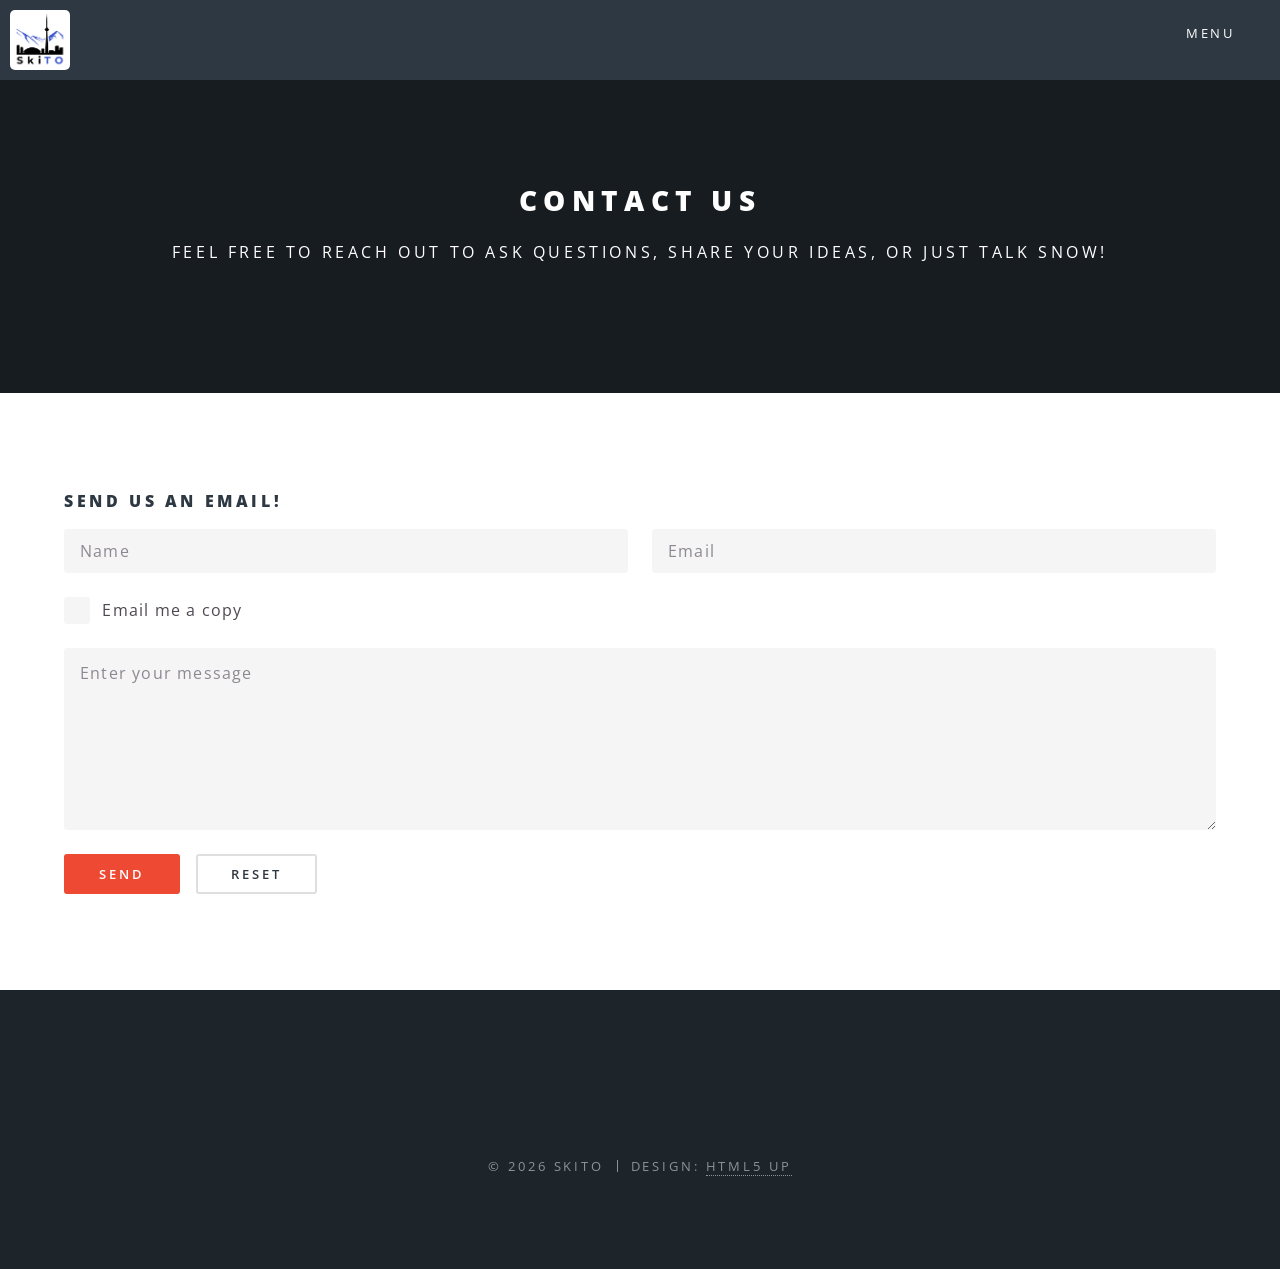
==== contactUs.html @ 535df6b0 "more added" ====
<!DOCTYPE HTML>
<!--
	Spectral by HTML5 UP
	html5up.net | @ajlkn
	Free for personal and commercial use under the CCA 3.0 license (html5up.net/license)
-->
<html>
	<head>
		<title>Contact Us</title>
		<meta charset="utf-8" />
		<meta name="viewport" content="width=device-width, initial-scale=1, user-scalable=no" />
		<link rel="stylesheet" href="assets/css/main.css" />
		<link rel="icon" href="images/favicon/4.png" type="image/png">
		<link rel="icon" href="images/favicon/4.png" type="image/png" media="(prefers-color-scheme: light)">
		<link rel="icon" href="images/favicon/3.png" type="image/png" media="(prefers-color-scheme: dark)">
		<noscript><link rel="stylesheet" href="assets/css/noscript.css" /></noscript>
	</head>
	<body class="is-preload">

		<!-- Page Wrapper -->
			<div id="page-wrapper">

				<!-- Header -->
					<header id="header">
						<h1><a href="index.html"><img src="images/logo.png"></a></h1>
						<nav id="nav">
							<ul>
								<li class="special">
									<a href="#menu" class="menuToggle"><span>Menu</span></a>
									<div id="menu">
										<ul>
											<li><a href="index.html">Home</a></li>
											<li><a href="contactUs.html">Contact Us</a></li>
											<!--<li><a href="generic.html">Generic</a></li>
											<li><a href="elements.html">Elements</a></li>
											<li><a href="#">Sign Up</a></li>
											<li><a href="#">Log In</a></li>-->
										</ul>
									</div>
								</li>
							</ul>
						</nav>
					</header>

				<!-- Main -->
					<article id="main">
						<header>
							<h2>Contact Us</h2>
							<p>Feel free to reach out to ask questions, share your ideas, or just talk snow!</p>
						</header>
						<section class="wrapper style5">
							<div class="inner">

								<!--<section>
									<h4>Text</h4>
									<p>This is <b>bold</b> and this is <strong>strong</strong>. This is <i>italic</i> and this is <em>emphasized</em>.
									This is <sup>superscript</sup> text and this is <sub>subscript</sub> text.
									This is <u>underlined</u> and this is code: <code>for (;;) { ... }</code>. Finally, <a href="#">this is a link</a>.</p>
									<hr />
									<header>
										<h4>Heading with a Subtitle</h4>
										<p>Lorem ipsum dolor sit amet nullam id egestas urna aliquam</p>
									</header>
									<p>Nunc lacinia ante nunc ac lobortis. Interdum adipiscing gravida odio porttitor sem non mi integer non faucibus ornare mi ut ante amet placerat aliquet. Volutpat eu sed ante lacinia sapien lorem accumsan varius montes viverra nibh in adipiscing blandit tempus accumsan.</p>
									<header>
										<h5>Heading with a Subtitle</h5>
										<p>Lorem ipsum dolor sit amet nullam id egestas urna aliquam</p>
									</header>
									<p>Nunc lacinia ante nunc ac lobortis. Interdum adipiscing gravida odio porttitor sem non mi integer non faucibus ornare mi ut ante amet placerat aliquet. Volutpat eu sed ante lacinia sapien lorem accumsan varius montes viverra nibh in adipiscing blandit tempus accumsan.</p>
									<hr />
									<h2>Heading Level 2</h2>
									<h3>Heading Level 3</h3>
									<h4>Heading Level 4</h4>
									<h5>Heading Level 5</h5>
									<h6>Heading Level 6</h6>
									<hr />
									<h5>Blockquote</h5>
									<blockquote>Fringilla nisl. Donec accumsan interdum nisi, quis tincidunt felis sagittis eget tempus euismod. Vestibulum ante ipsum primis in faucibus vestibulum. Blandit adipiscing eu felis iaculis volutpat ac adipiscing accumsan faucibus. Vestibulum ante ipsum primis in faucibus lorem ipsum dolor sit amet nullam adipiscing eu felis.</blockquote>
									<h5>Preformatted</h5>
									<pre><code>i = 0;

while (!deck.isInOrder()) {
  print 'Iteration ' + i;
  deck.shuffle();
  i++;
}

print 'It took ' + i + ' iterations to sort the deck.';</code></pre>
								</section>

								<section>
									<h4>Lists</h4>
									<div class="row">
										<div class="col-6 col-12-medium">
											<h5>Unordered</h5>
											<ul>
												<li>Dolor pulvinar etiam.</li>
												<li>Sagittis adipiscing.</li>
												<li>Felis enim feugiat.</li>
											</ul>
											<h5>Alternate</h5>
											<ul class="alt">
												<li>Dolor pulvinar etiam.</li>
												<li>Sagittis adipiscing.</li>
												<li>Felis enim feugiat.</li>
											</ul>
										</div>
										<div class="col-6 col-12-medium">
											<h5>Ordered</h5>
											<ol>
												<li>Dolor pulvinar etiam.</li>
												<li>Etiam vel felis viverra.</li>
												<li>Felis enim feugiat.</li>
												<li>Dolor pulvinar etiam.</li>
												<li>Etiam vel felis lorem.</li>
												<li>Felis enim et feugiat.</li>
											</ol>
											<h5>Icons</h5>
											<ul class="icons">
												<li><a href="#" class="icon brands fa-twitter"><span class="label">Twitter</span></a></li>
												<li><a href="#" class="icon brands fa-facebook-f"><span class="label">Facebook</span></a></li>
												<li><a href="#" class="icon brands fa-instagram"><span class="label">Instagram</span></a></li>
												<li><a href="#" class="icon brands fa-github"><span class="label">Github</span></a></li>
											</ul>
										</div>
									</div>
									<h5>Actions</h5>
									<div class="row">
										<div class="col-6 col-12-medium">
											<ul class="actions">
												<li><a href="#" class="button primary">Default</a></li>
												<li><a href="#" class="button">Default</a></li>
											</ul>
											<ul class="actions small">
												<li><a href="#" class="button primary small">Small</a></li>
												<li><a href="#" class="button small">Small</a></li>
											</ul>
											<ul class="actions stacked">
												<li><a href="#" class="button primary">Default</a></li>
												<li><a href="#" class="button">Default</a></li>
											</ul>
											<ul class="actions stacked">
												<li><a href="#" class="button primary small">Small</a></li>
												<li><a href="#" class="button small">Small</a></li>
											</ul>
										</div>
										<div class="col-6 col-12-medium">
											<ul class="actions stacked">
												<li><a href="#" class="button primary fit">Default</a></li>
												<li><a href="#" class="button fit">Default</a></li>
											</ul>
											<ul class="actions stacked">
												<li><a href="#" class="button primary small fit">Small</a></li>
												<li><a href="#" class="button small fit">Small</a></li>
											</ul>
										</div>
									</div>
								</section>

								<section>
									<h4>Table</h4>
									<h5>Default</h5>
									<div class="table-wrapper">
										<table>
											<thead>
												<tr>
													<th>Name</th>
													<th>Description</th>
													<th>Price</th>
												</tr>
											</thead>
											<tbody>
												<tr>
													<td>Item One</td>
													<td>Ante turpis integer aliquet porttitor.</td>
													<td>29.99</td>
												</tr>
												<tr>
													<td>Item Two</td>
													<td>Vis ac commodo adipiscing arcu aliquet.</td>
													<td>19.99</td>
												</tr>
												<tr>
													<td>Item Three</td>
													<td> Morbi faucibus arcu accumsan lorem.</td>
													<td>29.99</td>
												</tr>
												<tr>
													<td>Item Four</td>
													<td>Vitae integer tempus condimentum.</td>
													<td>19.99</td>
												</tr>
												<tr>
													<td>Item Five</td>
													<td>Ante turpis integer aliquet porttitor.</td>
													<td>29.99</td>
												</tr>
											</tbody>
											<tfoot>
												<tr>
													<td colspan="2"></td>
													<td>100.00</td>
												</tr>
											</tfoot>
										</table>
									</div>

									<h5>Alternate</h5>
									<div class="table-wrapper">
										<table class="alt">
											<thead>
												<tr>
													<th>Name</th>
													<th>Description</th>
													<th>Price</th>
												</tr>
											</thead>
											<tbody>
												<tr>
													<td>Item One</td>
													<td>Ante turpis integer aliquet porttitor.</td>
													<td>29.99</td>
												</tr>
												<tr>
													<td>Item Two</td>
													<td>Vis ac commodo adipiscing arcu aliquet.</td>
													<td>19.99</td>
												</tr>
												<tr>
													<td>Item Three</td>
													<td> Morbi faucibus arcu accumsan lorem.</td>
													<td>29.99</td>
												</tr>
												<tr>
													<td>Item Four</td>
													<td>Vitae integer tempus condimentum.</td>
													<td>19.99</td>
												</tr>
												<tr>
													<td>Item Five</td>
													<td>Ante turpis integer aliquet porttitor.</td>
													<td>29.99</td>
												</tr>
											</tbody>
											<tfoot>
												<tr>
													<td colspan="2"></td>
													<td>100.00</td>
												</tr>
											</tfoot>
										</table>
									</div>
								</section>

								<section>
									<h4>Buttons</h4>
									<ul class="actions">
										<li><a href="#" class="button primary">Primary</a></li>
										<li><a href="#" class="button">Default</a></li>
									</ul>
									<ul class="actions">
										<li><a href="#" class="button large">Large</a></li>
										<li><a href="#" class="button">Default</a></li>
										<li><a href="#" class="button small">Small</a></li>
									</ul>
									<ul class="actions fit">
										<li><a href="#" class="button fit">Fit</a></li>
										<li><a href="#" class="button primary fit">Fit</a></li>
										<li><a href="#" class="button fit">Fit</a></li>
									</ul>
									<ul class="actions fit small">
										<li><a href="#" class="button primary fit small">Fit + Small</a></li>
										<li><a href="#" class="button fit small">Fit + Small</a></li>
										<li><a href="#" class="button primary fit small">Fit + Small</a></li>
									</ul>
									<ul class="actions">
										<li><a href="#" class="button primary icon solid fa-download">Icon</a></li>
										<li><a href="#" class="button icon solid fa-download">Icon</a></li>
									</ul>
									<ul class="actions">
										<li><span class="button primary disabled">Disabled</span></li>
										<li><span class="button disabled">Disabled</span></li>
									</ul>
								</section>-->

								<section>
									<h4>Send us an email!</h4>
									<form method="post" action="#">
										<div class="row gtr-uniform">
											<div class="col-6 col-12-xsmall">
												<input type="text" name="demo-name" id="demo-name" value="" placeholder="Name" />
											</div>
											<div class="col-6 col-12-xsmall">
												<input type="email" name="demo-email" id="demo-email" value="" placeholder="Email" />
											</div>
											<!--<div class="col-12">
												<select name="demo-category" id="demo-category">
													<option value="">- Category -</option>
													<option value="1">Manufacturing</option>
													<option value="1">Shipping</option>
													<option value="1">Administration</option>
													<option value="1">Human Resources</option>
												</select>
											</div>
											<div class="col-4 col-12-small">
												<input type="radio" id="demo-priority-low" name="demo-priority" checked>
												<label for="demo-priority-low">Low</label>
											</div>
											<div class="col-4 col-12-small">
												<input type="radio" id="demo-priority-normal" name="demo-priority">
												<label for="demo-priority-normal">Normal</label>
											</div>
											<div class="col-4 col-12-small">
												<input type="radio" id="demo-priority-high" name="demo-priority">
												<label for="demo-priority-high">High</label>
											</div>-->
											<div class="col-6 col-12-small">
												<input type="checkbox" id="demo-copy" name="demo-copy">
												<label for="demo-copy">Email me a copy</label>
											</div>
											<!--<div class="col-6 col-12-small">
												<input type="checkbox" id="demo-human" name="demo-human" checked>
												<label for="demo-human">Not a robot</label>
											</div>-->
											<div class="col-12">
												<textarea name="demo-message" id="demo-message" placeholder="Enter your message" rows="6"></textarea>
											</div>
											<div class="col-12">
												<ul class="actions">
													<li><input type="submit" value="Send" class="primary" /></li>
													<li><input type="reset" value="Reset" /></li>
												</ul>
											</div>
										</div>
									</form>
								</section>

								<!--<section>
									<h4>Image</h4>
									<h5>Fit</h5>
									<div class="box alt">
										<div class="row gtr-50 gtr-uniform">
											<div class="col-12"><span class="image fit"><img src="images/banner.jpg" alt="" /></span></div>
											<div class="col-4"><span class="image fit"><img src="images/pic01.jpg" alt="" /></span></div>
											<div class="col-4"><span class="image fit"><img src="images/pic02.jpg" alt="" /></span></div>
											<div class="col-4"><span class="image fit"><img src="images/pic03.jpg" alt="" /></span></div>
											<div class="col-4"><span class="image fit"><img src="images/pic03.jpg" alt="" /></span></div>
											<div class="col-4"><span class="image fit"><img src="images/pic02.jpg" alt="" /></span></div>
											<div class="col-4"><span class="image fit"><img src="images/pic01.jpg" alt="" /></span></div>
											<div class="col-4"><span class="image fit"><img src="images/pic02.jpg" alt="" /></span></div>
											<div class="col-4"><span class="image fit"><img src="images/pic01.jpg" alt="" /></span></div>
											<div class="col-4"><span class="image fit"><img src="images/pic03.jpg" alt="" /></span></div>
										</div>
									</div>
									<h5>Left &amp; Right</h5>
									<p><span class="image left"><img src="images/pic04.jpg" alt="" /></span>Morbi mattis mi consectetur tortor elementum, varius pellentesque velit convallis. Aenean tincidunt lectus auctor mauris maximus, ac scelerisque ipsum tempor. Duis vulputate ex et ex tincidunt, quis lacinia velit aliquet. Duis non efficitur nisi, id malesuada justo. Maecenas sagittis felis ac sagittis semper. Curabitur purus leo, tempus sed finibus eget, fringilla quis risus. Maecenas et lorem quis sem varius sagittis et a est. Maecenas iaculis iaculis sem. Donec vel dolor at arcu tincidunt bibendum. Interdum et malesuada fames ac ante ipsum primis in faucibus. Fusce ut aliquet justo. Donec id neque ipsum. Integer eget ultricies odio. Nam vel ex a orci fringilla tincidunt. Aliquam eleifend ligula non velit accumsan cursus. Etiam ut gravida sapien. Morbi mattis mi consectetur tortor elementum, varius pellentesque velit convallis. Aenean tincidunt lectus auctor mauris maximus, ac scelerisque ipsum tempor. Duis vulputate ex et ex tincidunt, quis lacinia velit aliquet. Duis non efficitur nisi, id malesuada justo. Maecenas sagittis felis ac sagittis semper. Curabitur purus leo, tempus sed finibus eget, fringilla quis risus. Maecenas et lorem quis sem varius sagittis et a est. Maecenas iaculis iaculis sem. Donec vel dolor at arcu tincidunt bibendum. Interdum et malesuada fames ac ante ipsum primis in faucibus. Fusce ut aliquet justo. Donec id neque ipsum. Integer eget ultricies odio. Nam vel ex a orci fringilla tincidunt. Aliquam eleifend ligula non velit accumsan cursus. Etiam ut gravida sapien.</p>
									<p><span class="image right"><img src="images/pic05.jpg" alt="" /></span>Vestibulum ultrices risus velit, sit amet blandit massa auctor sit amet. Sed eu lectus sem. Phasellus in odio at ipsum porttitor mollis id vel diam. Praesent sit amet posuere risus, eu faucibus lectus. Vivamus ex ligula, tempus pulvinar ipsum in, auctor porta quam. Proin nec dui cursus, posuere dui eget interdum. Fusce lectus magna, sagittis at facilisis vitae, pellentesque at etiam. Quisque posuere leo quis sem commodo, vel scelerisque nisi scelerisque. Suspendisse id quam vel tortor tincidunt suscipit. Nullam auctor orci eu dolor consectetur, interdum ullamcorper ante tincidunt. Mauris felis nec felis elementum varius. Nam sapien ante, varius in pulvinar vitae, rhoncus id massa. Donec varius ex in mauris ornare, eget euismod urna egestas. Etiam lacinia tempor ipsum, sodales porttitor justo. Aliquam dolor quam, semper in tortor eu, volutpat efficitur quam. Fusce nec fermentum nisl. Aenean erat diam, tempus aliquet erat. Etiam iaculis nulla ipsum, et pharetra libero rhoncus ut. Phasellus rutrum cursus velit, eget condimentum nunc blandit vel. In at pulvinar lectus. Morbi diam ante, vulputate et imperdiet eget, fermentum non dolor. Ut eleifend sagittis tincidunt. Sed viverra commodo mi, ac rhoncus justo. Duis neque ligula, elementum ut enim vel, posuere finibus justo. Vivamus facilisis maximus nibh quis pulvinar. Quisque hendrerit in ipsum id tellus facilisis fermentum. Proin mauris dui.</p>
								</section>-->

							</div>
						</section>
					</article>

				<!-- Footer -->
				<footer id="footer">
					<ul class="icons">
						<li><a href="#" class="icon brands fa-twitter"><span class="label">Twitter</span></a></li>
						<li><a href="#" class="icon brands fa-facebook-f"><span class="label">Facebook</span></a></li>
						<li><a href="#" class="icon brands fa-instagram"><span class="label">Instagram</span></a></li>
						<li><a href="contactUs.html" class="icon solid fa-envelope"><span class="label">Email</span></a></li>
					</ul>
					<ul class="copyright">
						<li>&copy; 2026 SkiTO</li><li>Design: <a target="_blank" href="https://html5up.net/">HTML5 UP</a></li>
					</ul>
				</footer>

		</div>

	<!-- Scripts -->
		<script src="assets/js/jquery.min.js"></script>
		<script src="assets/js/jquery.scrollex.min.js"></script>
		<script src="assets/js/jquery.scrolly.min.js"></script>
		<script src="assets/js/browser.min.js"></script>
		<script src="assets/js/breakpoints.min.js"></script>
		<script src="assets/js/util.js"></script>
		<script src="assets/js/main.js"></script>

</body>
</html>
---- assets/css/main.css ----
@import url(fontawesome-all.min.css);
@import url("https://fonts.googleapis.com/css?family=Open+Sans:400,400italic,600,600italic,800,800italic");

/*
	Spectral by HTML5 UP
	html5up.net | @ajlkn
	Free for personal and commercial use under the CCA 3.0 license (html5up.net/license)
*/

html, body, div, span, applet, object,
iframe, h1, h2, h3, h4, h5, h6, p, blockquote,
pre, a, abbr, acronym, address, big, cite,
code, del, dfn, em, img, ins, kbd, q, s, samp,
small, strike, strong, sub, sup, tt, var, b,
u, i, center, dl, dt, dd, ol, ul, li, fieldset,
form, label, legend, table, caption, tbody,
tfoot, thead, tr, th, td, article, aside,
canvas, details, embed, figure, figcaption,
footer, header, hgroup, menu, nav, output, ruby,
section, summary, time, mark, audio, video {
	margin: 0;
	padding: 0;
	border: 0;
	font-size: 100%;
	font: inherit;
	vertical-align: baseline;}

article, aside, details, figcaption, figure,
footer, header, hgroup, menu, nav, section {
	display: block;}

body {
	line-height: 1;
}

ol, ul {
	list-style: none;
}

blockquote, q {
	quotes: none;
}

	blockquote:before, blockquote:after, q:before, q:after {
		content: '';
		content: none;
	}

table {
	border-collapse: collapse;
	border-spacing: 0;
}

body {
	-webkit-text-size-adjust: none;
}

mark {
	background-color: transparent;
	color: inherit;
}

input::-moz-focus-inner {
	border: 0;
	padding: 0;
}

input, select, textarea {
	-moz-appearance: none;
	-webkit-appearance: none;
	-ms-appearance: none;
	appearance: none;
}

/* Basic */

	@-ms-viewport {
		width: device-width;
	}

	html {
		box-sizing: border-box;
	}

	*, *:before, *:after {
		box-sizing: inherit;
	}

	body {
		background: #2e3842;
	}

		body.is-preload *, body.is-preload *:before, body.is-preload *:after {
			-moz-animation: none !important;
			-webkit-animation: none !important;
			-ms-animation: none !important;
			animation: none !important;
			-moz-transition: none !important;
			-webkit-transition: none !important;
			-ms-transition: none !important;
			transition: none !important;
		}

	body, input, select, textarea {
		color: #fff;
		font-family: "Open Sans", Helvetica, sans-serif;
		font-size: 15pt;
		font-weight: 400;
		letter-spacing: 0.075em;
		line-height: 1.65em;
	}

		@media screen and (max-width: 1680px) {

			body, input, select, textarea {
				font-size: 13pt;
			}

		}

		@media screen and (max-width: 1280px) {

			body, input, select, textarea {
				font-size: 12pt;
			}

		}

		@media screen and (max-width: 736px) {

			body, input, select, textarea {
				font-size: 11pt;
				letter-spacing: 0.0375em;
			}

		}

	a {
		-moz-transition: color 0.2s ease, border-bottom-color 0.2s ease;
		-webkit-transition: color 0.2s ease, border-bottom-color 0.2s ease;
		-ms-transition: color 0.2s ease, border-bottom-color 0.2s ease;
		transition: color 0.2s ease, border-bottom-color 0.2s ease;
		border-bottom: dotted 1px;
		color: inherit;
		text-decoration: none;
	}

		a:hover {
			border-bottom-color: transparent;
		}

	strong, b {
		color: #fff;
		font-weight: 600;
	}

	em, i {
		font-style: italic;
	}

	p {
		margin: 0 0 2em 0;
	}

	h1, h2, h3, h4, h5, h6 {
		color: #fff;
		font-weight: 800;
		letter-spacing: 0.225em;
		line-height: 1em;
		margin: 0 0 1em 0;
		text-transform: uppercase;
	}

		h1 a, h2 a, h3 a, h4 a, h5 a, h6 a {
			color: inherit;
			text-decoration: none;
		}

	h2 {
		font-size: 1.35em;
		line-height: 1.75em;
	}

		@media screen and (max-width: 736px) {

			h2 {
				font-size: 1.1em;
				line-height: 1.65em;
			}

		}

	h3 {
		font-size: 1.15em;
		line-height: 1.75em;
	}

		@media screen and (max-width: 736px) {

			h3 {
				font-size: 1em;
				line-height: 1.65em;
			}

		}

	h4 {
		font-size: 1em;
		line-height: 1.5em;
	}

	h5 {
		font-size: 0.8em;
		line-height: 1.5em;
	}

	h6 {
		font-size: 0.7em;
		line-height: 1.5em;
	}

	sub {
		font-size: 0.8em;
		position: relative;
		top: 0.5em;
	}

	sup {
		font-size: 0.8em;
		position: relative;
		top: -0.5em;
	}

	hr {
		border: 0;
		border-bottom: solid 2px #fff;
		margin: 3em 0;
	}

		hr.major {
			margin: 4.5em 0;
		}

	blockquote {
		border-left: solid 4px #fff;
		font-style: italic;
		margin: 0 0 2em 0;
		padding: 0.5em 0 0.5em 2em;
	}

	code {
		background: rgba(144, 144, 144, 0.25);
		border-radius: 3px;
		font-family: "Courier New", monospace;
		font-size: 0.9em;
		letter-spacing: 0;
		margin: 0 0.25em;
		padding: 0.25em 0.65em;
	}

	pre {
		-webkit-overflow-scrolling: touch;
		font-family: "Courier New", monospace;
		font-size: 0.9em;
		margin: 0 0 2em 0;
	}

		pre code {
			display: block;
			line-height: 1.75em;
			padding: 1em 1.5em;
			overflow-x: auto;
		}

	.align-left {
		text-align: left;
	}

	.align-center {
		text-align: center;
	}

	.align-right {
		text-align: right;
	}

/* Row */

	.row {
		display: flex;
		flex-wrap: wrap;
		box-sizing: border-box;
		align-items: stretch;
	}

		.row > * {
			box-sizing: border-box;
		}

		.row.gtr-uniform > * > :last-child {
			margin-bottom: 0;
		}

		.row.aln-left {
			justify-content: flex-start;
		}

		.row.aln-center {
			justify-content: center;
		}

		.row.aln-right {
			justify-content: flex-end;
		}

		.row.aln-top {
			align-items: flex-start;
		}

		.row.aln-middle {
			align-items: center;
		}

		.row.aln-bottom {
			align-items: flex-end;
		}

		.row > .imp {
			order: -1;
		}

		.row > .col-1 {
			width: 8.33333%;
		}

		.row > .off-1 {
			margin-left: 8.33333%;
		}

		.row > .col-2 {
			width: 16.66667%;
		}

		.row > .off-2 {
			margin-left: 16.66667%;
		}

		.row > .col-3 {
			width: 25%;
		}

		.row > .off-3 {
			margin-left: 25%;
		}

		.row > .col-4 {
			width: 33.33333%;
		}

		.row > .off-4 {
			margin-left: 33.33333%;
		}

		.row > .col-5 {
			width: 41.66667%;
		}

		.row > .off-5 {
			margin-left: 41.66667%;
		}

		.row > .col-6 {
			width: 50%;
		}

		.row > .off-6 {
			margin-left: 50%;
		}

		.row > .col-7 {
			width: 58.33333%;
		}

		.row > .off-7 {
			margin-left: 58.33333%;
		}

		.row > .col-8 {
			width: 66.66667%;
		}

		.row > .off-8 {
			margin-left: 66.66667%;
		}

		.row > .col-9 {
			width: 75%;
		}

		.row > .off-9 {
			margin-left: 75%;
		}

		.row > .col-10 {
			width: 83.33333%;
		}

		.row > .off-10 {
			margin-left: 83.33333%;
		}

		.row > .col-11 {
			width: 91.66667%;
		}

		.row > .off-11 {
			margin-left: 91.66667%;
		}

		.row > .col-12 {
			width: 100%;
		}

		.row > .off-12 {
			margin-left: 100%;
		}

		.row.gtr-0 {
			margin-top: 0;
			margin-left: 0em;
		}

			.row.gtr-0 > * {
				padding: 0 0 0 0em;
			}

			.row.gtr-0.gtr-uniform {
				margin-top: 0em;
			}

				.row.gtr-0.gtr-uniform > * {
					padding-top: 0em;
				}

		.row.gtr-25 {
			margin-top: 0;
			margin-left: -0.375em;
		}

			.row.gtr-25 > * {
				padding: 0 0 0 0.375em;
			}

			.row.gtr-25.gtr-uniform {
				margin-top: -0.375em;
			}

				.row.gtr-25.gtr-uniform > * {
					padding-top: 0.375em;
				}

		.row.gtr-50 {
			margin-top: 0;
			margin-left: -0.75em;
		}

			.row.gtr-50 > * {
				padding: 0 0 0 0.75em;
			}

			.row.gtr-50.gtr-uniform {
				margin-top: -0.75em;
			}

				.row.gtr-50.gtr-uniform > * {
					padding-top: 0.75em;
				}

		.row {
			margin-top: 0;
			margin-left: -1.5em;
		}

			.row > * {
				padding: 0 0 0 1.5em;
			}

			.row.gtr-uniform {
				margin-top: -1.5em;
			}

				.row.gtr-uniform > * {
					padding-top: 1.5em;
				}

		.row.gtr-150 {
			margin-top: 0;
			margin-left: -2.25em;
		}

			.row.gtr-150 > * {
				padding: 0 0 0 2.25em;
			}

			.row.gtr-150.gtr-uniform {
				margin-top: -2.25em;
			}

				.row.gtr-150.gtr-uniform > * {
					padding-top: 2.25em;
				}

		.row.gtr-200 {
			margin-top: 0;
			margin-left: -3em;
		}

			.row.gtr-200 > * {
				padding: 0 0 0 3em;
			}

			.row.gtr-200.gtr-uniform {
				margin-top: -3em;
			}

				.row.gtr-200.gtr-uniform > * {
					padding-top: 3em;
				}

		@media screen and (max-width: 1680px) {

			.row {
				display: flex;
				flex-wrap: wrap;
				box-sizing: border-box;
				align-items: stretch;
			}

				.row > * {
					box-sizing: border-box;
				}

				.row.gtr-uniform > * > :last-child {
					margin-bottom: 0;
				}

				.row.aln-left {
					justify-content: flex-start;
				}

				.row.aln-center {
					justify-content: center;
				}

				.row.aln-right {
					justify-content: flex-end;
				}

				.row.aln-top {
					align-items: flex-start;
				}

				.row.aln-middle {
					align-items: center;
				}

				.row.aln-bottom {
					align-items: flex-end;
				}

				.row > .imp-xlarge {
					order: -1;
				}

				.row > .col-1-xlarge {
					width: 8.33333%;
				}

				.row > .off-1-xlarge {
					margin-left: 8.33333%;
				}

				.row > .col-2-xlarge {
					width: 16.66667%;
				}

				.row > .off-2-xlarge {
					margin-left: 16.66667%;
				}

				.row > .col-3-xlarge {
					width: 25%;
				}

				.row > .off-3-xlarge {
					margin-left: 25%;
				}

				.row > .col-4-xlarge {
					width: 33.33333%;
				}

				.row > .off-4-xlarge {
					margin-left: 33.33333%;
				}

				.row > .col-5-xlarge {
					width: 41.66667%;
				}

				.row > .off-5-xlarge {
					margin-left: 41.66667%;
				}

				.row > .col-6-xlarge {
					width: 50%;
				}

				.row > .off-6-xlarge {
					margin-left: 50%;
				}

				.row > .col-7-xlarge {
					width: 58.33333%;
				}

				.row > .off-7-xlarge {
					margin-left: 58.33333%;
				}

				.row > .col-8-xlarge {
					width: 66.66667%;
				}

				.row > .off-8-xlarge {
					margin-left: 66.66667%;
				}

				.row > .col-9-xlarge {
					width: 75%;
				}

				.row > .off-9-xlarge {
					margin-left: 75%;
				}

				.row > .col-10-xlarge {
					width: 83.33333%;
				}

				.row > .off-10-xlarge {
					margin-left: 83.33333%;
				}

				.row > .col-11-xlarge {
					width: 91.66667%;
				}

				.row > .off-11-xlarge {
					margin-left: 91.66667%;
				}

				.row > .col-12-xlarge {
					width: 100%;
				}

				.row > .off-12-xlarge {
					margin-left: 100%;
				}

				.row.gtr-0 {
					margin-top: 0;
					margin-left: 0em;
				}

					.row.gtr-0 > * {
						padding: 0 0 0 0em;
					}

					.row.gtr-0.gtr-uniform {
						margin-top: 0em;
					}

						.row.gtr-0.gtr-uniform > * {
							padding-top: 0em;
						}

				.row.gtr-25 {
					margin-top: 0;
					margin-left: -0.375em;
				}

					.row.gtr-25 > * {
						padding: 0 0 0 0.375em;
					}

					.row.gtr-25.gtr-uniform {
						margin-top: -0.375em;
					}

						.row.gtr-25.gtr-uniform > * {
							padding-top: 0.375em;
						}

				.row.gtr-50 {
					margin-top: 0;
					margin-left: -0.75em;
				}

					.row.gtr-50 > * {
						padding: 0 0 0 0.75em;
					}

					.row.gtr-50.gtr-uniform {
						margin-top: -0.75em;
					}

						.row.gtr-50.gtr-uniform > * {
							padding-top: 0.75em;
						}

				.row {
					margin-top: 0;
					margin-left: -1.5em;
				}

					.row > * {
						padding: 0 0 0 1.5em;
					}

					.row.gtr-uniform {
						margin-top: -1.5em;
					}

						.row.gtr-uniform > * {
							padding-top: 1.5em;
						}

				.row.gtr-150 {
					margin-top: 0;
					margin-left: -2.25em;
				}

					.row.gtr-150 > * {
						padding: 0 0 0 2.25em;
					}

					.row.gtr-150.gtr-uniform {
						margin-top: -2.25em;
					}

						.row.gtr-150.gtr-uniform > * {
							padding-top: 2.25em;
						}

				.row.gtr-200 {
					margin-top: 0;
					margin-left: -3em;
				}

					.row.gtr-200 > * {
						padding: 0 0 0 3em;
					}

					.row.gtr-200.gtr-uniform {
						margin-top: -3em;
					}

						.row.gtr-200.gtr-uniform > * {
							padding-top: 3em;
						}

		}

		@media screen and (max-width: 1280px) {

			.row {
				display: flex;
				flex-wrap: wrap;
				box-sizing: border-box;
				align-items: stretch;
			}

				.row > * {
					box-sizing: border-box;
				}

				.row.gtr-uniform > * > :last-child {
					margin-bottom: 0;
				}

				.row.aln-left {
					justify-content: flex-start;
				}

				.row.aln-center {
					justify-content: center;
				}

				.row.aln-right {
					justify-content: flex-end;
				}

				.row.aln-top {
					align-items: flex-start;
				}

				.row.aln-middle {
					align-items: center;
				}

				.row.aln-bottom {
					align-items: flex-end;
				}

				.row > .imp-large {
					order: -1;
				}

				.row > .col-1-large {
					width: 8.33333%;
				}

				.row > .off-1-large {
					margin-left: 8.33333%;
				}

				.row > .col-2-large {
					width: 16.66667%;
				}

				.row > .off-2-large {
					margin-left: 16.66667%;
				}

				.row > .col-3-large {
					width: 25%;
				}

				.row > .off-3-large {
					margin-left: 25%;
				}

				.row > .col-4-large {
					width: 33.33333%;
				}

				.row > .off-4-large {
					margin-left: 33.33333%;
				}

				.row > .col-5-large {
					width: 41.66667%;
				}

				.row > .off-5-large {
					margin-left: 41.66667%;
				}

				.row > .col-6-large {
					width: 50%;
				}

				.row > .off-6-large {
					margin-left: 50%;
				}

				.row > .col-7-large {
					width: 58.33333%;
				}

				.row > .off-7-large {
					margin-left: 58.33333%;
				}

				.row > .col-8-large {
					width: 66.66667%;
				}

				.row > .off-8-large {
					margin-left: 66.66667%;
				}

				.row > .col-9-large {
					width: 75%;
				}

				.row > .off-9-large {
					margin-left: 75%;
				}

				.row > .col-10-large {
					width: 83.33333%;
				}

				.row > .off-10-large {
					margin-left: 83.33333%;
				}

				.row > .col-11-large {
					width: 91.66667%;
				}

				.row > .off-11-large {
					margin-left: 91.66667%;
				}

				.row > .col-12-large {
					width: 100%;
				}

				.row > .off-12-large {
					margin-left: 100%;
				}

				.row.gtr-0 {
					margin-top: 0;
					margin-left: 0em;
				}

					.row.gtr-0 > * {
						padding: 0 0 0 0em;
					}

					.row.gtr-0.gtr-uniform {
						margin-top: 0em;
					}

						.row.gtr-0.gtr-uniform > * {
							padding-top: 0em;
						}

				.row.gtr-25 {
					margin-top: 0;
					margin-left: -0.375em;
				}

					.row.gtr-25 > * {
						padding: 0 0 0 0.375em;
					}

					.row.gtr-25.gtr-uniform {
						margin-top: -0.375em;
					}

						.row.gtr-25.gtr-uniform > * {
							padding-top: 0.375em;
						}

				.row.gtr-50 {
					margin-top: 0;
					margin-left: -0.75em;
				}

					.row.gtr-50 > * {
						padding: 0 0 0 0.75em;
					}

					.row.gtr-50.gtr-uniform {
						margin-top: -0.75em;
					}

						.row.gtr-50.gtr-uniform > * {
							padding-top: 0.75em;
						}

				.row {
					margin-top: 0;
					margin-left: -1.5em;
				}

					.row > * {
						padding: 0 0 0 1.5em;
					}

					.row.gtr-uniform {
						margin-top: -1.5em;
					}

						.row.gtr-uniform > * {
							padding-top: 1.5em;
						}

				.row.gtr-150 {
					margin-top: 0;
					margin-left: -2.25em;
				}

					.row.gtr-150 > * {
						padding: 0 0 0 2.25em;
					}

					.row.gtr-150.gtr-uniform {
						margin-top: -2.25em;
					}

						.row.gtr-150.gtr-uniform > * {
							padding-top: 2.25em;
						}

				.row.gtr-200 {
					margin-top: 0;
					margin-left: -3em;
				}

					.row.gtr-200 > * {
						padding: 0 0 0 3em;
					}

					.row.gtr-200.gtr-uniform {
						margin-top: -3em;
					}

						.row.gtr-200.gtr-uniform > * {
							padding-top: 3em;
						}

		}

		@media screen and (max-width: 980px) {

			.row {
				display: flex;
				flex-wrap: wrap;
				box-sizing: border-box;
				align-items: stretch;
			}

				.row > * {
					box-sizing: border-box;
				}

				.row.gtr-uniform > * > :last-child {
					margin-bottom: 0;
				}

				.row.aln-left {
					justify-content: flex-start;
				}

				.row.aln-center {
					justify-content: center;
				}

				.row.aln-right {
					justify-content: flex-end;
				}

				.row.aln-top {
					align-items: flex-start;
				}

				.row.aln-middle {
					align-items: center;
				}

				.row.aln-bottom {
					align-items: flex-end;
				}

				.row > .imp-medium {
					order: -1;
				}

				.row > .col-1-medium {
					width: 8.33333%;
				}

				.row > .off-1-medium {
					margin-left: 8.33333%;
				}

				.row > .col-2-medium {
					width: 16.66667%;
				}

				.row > .off-2-medium {
					margin-left: 16.66667%;
				}

				.row > .col-3-medium {
					width: 25%;
				}

				.row > .off-3-medium {
					margin-left: 25%;
				}

				.row > .col-4-medium {
					width: 33.33333%;
				}

				.row > .off-4-medium {
					margin-left: 33.33333%;
				}

				.row > .col-5-medium {
					width: 41.66667%;
				}

				.row > .off-5-medium {
					margin-left: 41.66667%;
				}

				.row > .col-6-medium {
					width: 50%;
				}

				.row > .off-6-medium {
					margin-left: 50%;
				}

				.row > .col-7-medium {
					width: 58.33333%;
				}

				.row > .off-7-medium {
					margin-left: 58.33333%;
				}

				.row > .col-8-medium {
					width: 66.66667%;
				}

				.row > .off-8-medium {
					margin-left: 66.66667%;
				}

				.row > .col-9-medium {
					width: 75%;
				}

				.row > .off-9-medium {
					margin-left: 75%;
				}

				.row > .col-10-medium {
					width: 83.33333%;
				}

				.row > .off-10-medium {
					margin-left: 83.33333%;
				}

				.row > .col-11-medium {
					width: 91.66667%;
				}

				.row > .off-11-medium {
					margin-left: 91.66667%;
				}

				.row > .col-12-medium {
					width: 100%;
				}

				.row > .off-12-medium {
					margin-left: 100%;
				}

				.row.gtr-0 {
					margin-top: 0;
					margin-left: 0em;
				}

					.row.gtr-0 > * {
						padding: 0 0 0 0em;
					}

					.row.gtr-0.gtr-uniform {
						margin-top: 0em;
					}

						.row.gtr-0.gtr-uniform > * {
							padding-top: 0em;
						}

				.row.gtr-25 {
					margin-top: 0;
					margin-left: -0.375em;
				}

					.row.gtr-25 > * {
						padding: 0 0 0 0.375em;
					}

					.row.gtr-25.gtr-uniform {
						margin-top: -0.375em;
					}

						.row.gtr-25.gtr-uniform > * {
							padding-top: 0.375em;
						}

				.row.gtr-50 {
					margin-top: 0;
					margin-left: -0.75em;
				}

					.row.gtr-50 > * {
						padding: 0 0 0 0.75em;
					}

					.row.gtr-50.gtr-uniform {
						margin-top: -0.75em;
					}

						.row.gtr-50.gtr-uniform > * {
							padding-top: 0.75em;
						}

				.row {
					margin-top: 0;
					margin-left: -1.5em;
				}

					.row > * {
						padding: 0 0 0 1.5em;
					}

					.row.gtr-uniform {
						margin-top: -1.5em;
					}

						.row.gtr-uniform > * {
							padding-top: 1.5em;
						}

				.row.gtr-150 {
					margin-top: 0;
					margin-left: -2.25em;
				}

					.row.gtr-150 > * {
						padding: 0 0 0 2.25em;
					}

					.row.gtr-150.gtr-uniform {
						margin-top: -2.25em;
					}

						.row.gtr-150.gtr-uniform > * {
							padding-top: 2.25em;
						}

				.row.gtr-200 {
					margin-top: 0;
					margin-left: -3em;
				}

					.row.gtr-200 > * {
						padding: 0 0 0 3em;
					}

					.row.gtr-200.gtr-uniform {
						margin-top: -3em;
					}

						.row.gtr-200.gtr-uniform > * {
							padding-top: 3em;
						}

		}

		@media screen and (max-width: 736px) {

			.row {
				display: flex;
				flex-wrap: wrap;
				box-sizing: border-box;
				align-items: stretch;
			}

				.row > * {
					box-sizing: border-box;
				}

				.row.gtr-uniform > * > :last-child {
					margin-bottom: 0;
				}

				.row.aln-left {
					justify-content: flex-start;
				}

				.row.aln-center {
					justify-content: center;
				}

				.row.aln-right {
					justify-content: flex-end;
				}

				.row.aln-top {
					align-items: flex-start;
				}

				.row.aln-middle {
					align-items: center;
				}

				.row.aln-bottom {
					align-items: flex-end;
				}

				.row > .imp-small {
					order: -1;
				}

				.row > .col-1-small {
					width: 8.33333%;
				}

				.row > .off-1-small {
					margin-left: 8.33333%;
				}

				.row > .col-2-small {
					width: 16.66667%;
				}

				.row > .off-2-small {
					margin-left: 16.66667%;
				}

				.row > .col-3-small {
					width: 25%;
				}

				.row > .off-3-small {
					margin-left: 25%;
				}

				.row > .col-4-small {
					width: 33.33333%;
				}

				.row > .off-4-small {
					margin-left: 33.33333%;
				}

				.row > .col-5-small {
					width: 41.66667%;
				}

				.row > .off-5-small {
					margin-left: 41.66667%;
				}

				.row > .col-6-small {
					width: 50%;
				}

				.row > .off-6-small {
					margin-left: 50%;
				}

				.row > .col-7-small {
					width: 58.33333%;
				}

				.row > .off-7-small {
					margin-left: 58.33333%;
				}

				.row > .col-8-small {
					width: 66.66667%;
				}

				.row > .off-8-small {
					margin-left: 66.66667%;
				}

				.row > .col-9-small {
					width: 75%;
				}

				.row > .off-9-small {
					margin-left: 75%;
				}

				.row > .col-10-small {
					width: 83.33333%;
				}

				.row > .off-10-small {
					margin-left: 83.33333%;
				}

				.row > .col-11-small {
					width: 91.66667%;
				}

				.row > .off-11-small {
					margin-left: 91.66667%;
				}

				.row > .col-12-small {
					width: 100%;
				}

				.row > .off-12-small {
					margin-left: 100%;
				}

				.row.gtr-0 {
					margin-top: 0;
					margin-left: 0em;
				}

					.row.gtr-0 > * {
						padding: 0 0 0 0em;
					}

					.row.gtr-0.gtr-uniform {
						margin-top: 0em;
					}

						.row.gtr-0.gtr-uniform > * {
							padding-top: 0em;
						}

				.row.gtr-25 {
					margin-top: 0;
					margin-left: -0.375em;
				}

					.row.gtr-25 > * {
						padding: 0 0 0 0.375em;
					}

					.row.gtr-25.gtr-uniform {
						margin-top: -0.375em;
					}

						.row.gtr-25.gtr-uniform > * {
							padding-top: 0.375em;
						}

				.row.gtr-50 {
					margin-top: 0;
					margin-left: -0.75em;
				}

					.row.gtr-50 > * {
						padding: 0 0 0 0.75em;
					}

					.row.gtr-50.gtr-uniform {
						margin-top: -0.75em;
					}

						.row.gtr-50.gtr-uniform > * {
							padding-top: 0.75em;
						}

				.row {
					margin-top: 0;
					margin-left: -1.5em;
				}

					.row > * {
						padding: 0 0 0 1.5em;
					}

					.row.gtr-uniform {
						margin-top: -1.5em;
					}

						.row.gtr-uniform > * {
							padding-top: 1.5em;
						}

				.row.gtr-150 {
					margin-top: 0;
					margin-left: -2.25em;
				}

					.row.gtr-150 > * {
						padding: 0 0 0 2.25em;
					}

					.row.gtr-150.gtr-uniform {
						margin-top: -2.25em;
					}

						.row.gtr-150.gtr-uniform > * {
							padding-top: 2.25em;
						}

				.row.gtr-200 {
					margin-top: 0;
					margin-left: -3em;
				}

					.row.gtr-200 > * {
						padding: 0 0 0 3em;
					}

					.row.gtr-200.gtr-uniform {
						margin-top: -3em;
					}

						.row.gtr-200.gtr-uniform > * {
							padding-top: 3em;
						}

		}

		@media screen and (max-width: 480px) {

			.row {
				display: flex;
				flex-wrap: wrap;
				box-sizing: border-box;
				align-items: stretch;
			}

				.row > * {
					box-sizing: border-box;
				}

				.row.gtr-uniform > * > :last-child {
					margin-bottom: 0;
				}

				.row.aln-left {
					justify-content: flex-start;
				}

				.row.aln-center {
					justify-content: center;
				}

				.row.aln-right {
					justify-content: flex-end;
				}

				.row.aln-top {
					align-items: flex-start;
				}

				.row.aln-middle {
					align-items: center;
				}

				.row.aln-bottom {
					align-items: flex-end;
				}

				.row > .imp-xsmall {
					order: -1;
				}

				.row > .col-1-xsmall {
					width: 8.33333%;
				}

				.row > .off-1-xsmall {
					margin-left: 8.33333%;
				}

				.row > .col-2-xsmall {
					width: 16.66667%;
				}

				.row > .off-2-xsmall {
					margin-left: 16.66667%;
				}

				.row > .col-3-xsmall {
					width: 25%;
				}

				.row > .off-3-xsmall {
					margin-left: 25%;
				}

				.row > .col-4-xsmall {
					width: 33.33333%;
				}

				.row > .off-4-xsmall {
					margin-left: 33.33333%;
				}

				.row > .col-5-xsmall {
					width: 41.66667%;
				}

				.row > .off-5-xsmall {
					margin-left: 41.66667%;
				}

				.row > .col-6-xsmall {
					width: 50%;
				}

				.row > .off-6-xsmall {
					margin-left: 50%;
				}

				.row > .col-7-xsmall {
					width: 58.33333%;
				}

				.row > .off-7-xsmall {
					margin-left: 58.33333%;
				}

				.row > .col-8-xsmall {
					width: 66.66667%;
				}

				.row > .off-8-xsmall {
					margin-left: 66.66667%;
				}

				.row > .col-9-xsmall {
					width: 75%;
				}

				.row > .off-9-xsmall {
					margin-left: 75%;
				}

				.row > .col-10-xsmall {
					width: 83.33333%;
				}

				.row > .off-10-xsmall {
					margin-left: 83.33333%;
				}

				.row > .col-11-xsmall {
					width: 91.66667%;
				}

				.row > .off-11-xsmall {
					margin-left: 91.66667%;
				}

				.row > .col-12-xsmall {
					width: 100%;
				}

				.row > .off-12-xsmall {
					margin-left: 100%;
				}

				.row.gtr-0 {
					margin-top: 0;
					margin-left: 0em;
				}

					.row.gtr-0 > * {
						padding: 0 0 0 0em;
					}

					.row.gtr-0.gtr-uniform {
						margin-top: 0em;
					}

						.row.gtr-0.gtr-uniform > * {
							padding-top: 0em;
						}

				.row.gtr-25 {
					margin-top: 0;
					margin-left: -0.375em;
				}

					.row.gtr-25 > * {
						padding: 0 0 0 0.375em;
					}

					.row.gtr-25.gtr-uniform {
						margin-top: -0.375em;
					}

						.row.gtr-25.gtr-uniform > * {
							padding-top: 0.375em;
						}

				.row.gtr-50 {
					margin-top: 0;
					margin-left: -0.75em;
				}

					.row.gtr-50 > * {
						padding: 0 0 0 0.75em;
					}

					.row.gtr-50.gtr-uniform {
						margin-top: -0.75em;
					}

						.row.gtr-50.gtr-uniform > * {
							padding-top: 0.75em;
						}

				.row {
					margin-top: 0;
					margin-left: -1.5em;
				}

					.row > * {
						padding: 0 0 0 1.5em;
					}

					.row.gtr-uniform {
						margin-top: -1.5em;
					}

						.row.gtr-uniform > * {
							padding-top: 1.5em;
						}

				.row.gtr-150 {
					margin-top: 0;
					margin-left: -2.25em;
				}

					.row.gtr-150 > * {
						padding: 0 0 0 2.25em;
					}

					.row.gtr-150.gtr-uniform {
						margin-top: -2.25em;
					}

						.row.gtr-150.gtr-uniform > * {
							padding-top: 2.25em;
						}

				.row.gtr-200 {
					margin-top: 0;
					margin-left: -3em;
				}

					.row.gtr-200 > * {
						padding: 0 0 0 3em;
					}

					.row.gtr-200.gtr-uniform {
						margin-top: -3em;
					}

						.row.gtr-200.gtr-uniform > * {
							padding-top: 3em;
						}

		}

/* Section/Article */

	section.special, article.special {
		text-align: center;
	}

	header p {
		color: rgba(255, 255, 255, 0.5);
		position: relative;
		top: -0.25em;
	}

	header h3 + p {
		font-size: 1.1em;
	}

	header h4 + p,
	header h5 + p,
	header h6 + p {
		font-size: 0.9em;
	}

	header.major {
		margin: 0 0 3.5em 0;
	}

		header.major h2, header.major h3, header.major h4, header.major h5, header.major h6 {
			border-bottom: solid 2px #fff;
			display: inline-block;
			padding-bottom: 1em;
			position: relative;
		}

			header.major h2:after, header.major h3:after, header.major h4:after, header.major h5:after, header.major h6:after {
				content: '';
				display: block;
				height: 1px;
			}

		header.major p {
			color: #fff;
			top: 0;
		}

		@media screen and (max-width: 736px) {

			header.major {
				margin: 0 0 2em 0;
			}

		}

	@media screen and (max-width: 980px) {

		header br {
			display: none;
		}

	}

/* Form */

	form {
		margin: 0 0 2em 0;
	}

	label {
		color: #fff;
		display: block;
		font-size: 0.9em;
		font-weight: 600;
		margin: 0 0 1em 0;
	}

	input[type="text"],
	input[type="password"],
	input[type="email"],
	select,
	textarea {
		-moz-appearance: none;
		-webkit-appearance: none;
		-ms-appearance: none;
		appearance: none;
		background-color: rgba(144, 144, 144, 0.25);
		border-radius: 3px;
		border: none;
		color: inherit;
		display: block;
		outline: 0;
		padding: 0 1em;
		text-decoration: none;
		width: 100%;
	}

		input[type="text"]:invalid,
		input[type="password"]:invalid,
		input[type="email"]:invalid,
		select:invalid,
		textarea:invalid {
			box-shadow: none;
		}

		input[type="text"]:focus,
		input[type="password"]:focus,
		input[type="email"]:focus,
		select:focus,
		textarea:focus {
			box-shadow: 0 0 0 2px #21b2a6;
		}

	select {
		background-size: 1.25em;
		background-repeat: no-repeat;
		background-position: calc(100% - 1em) center;
		height: 2.75em;
		padding-right: 2.75em;
		text-overflow: ellipsis;
	}

		select:focus::-ms-value {
			background-color: transparent;
		}

		select::-ms-expand {
			display: none;
		}

	input[type="text"],
	input[type="password"],
	input[type="email"],
	select {
		height: 2.75em;
	}

	textarea {
		padding: 0.75em 1em;
	}

	input[type="checkbox"],
	input[type="radio"] {
		-moz-appearance: none;
		-webkit-appearance: none;
		-ms-appearance: none;
		appearance: none;
		display: block;
		float: left;
		margin-right: -2em;
		opacity: 0;
		width: 1em;
		z-index: -1;
	}

		input[type="checkbox"] + label,
		input[type="radio"] + label {
			text-decoration: none;
			color: #fff;
			cursor: pointer;
			display: inline-block;
			font-size: 1em;
			font-weight: 400;
			padding-left: 2.4em;
			padding-right: 0.75em;
			position: relative;
		}

			input[type="checkbox"] + label:before,
			input[type="radio"] + label:before {
				-moz-osx-font-smoothing: grayscale;
				-webkit-font-smoothing: antialiased;
				display: inline-block;
				font-style: normal;
				font-variant: normal;
				text-rendering: auto;
				line-height: 1;
				text-transform: none !important;
				font-family: 'Font Awesome 5 Free';
				font-weight: 900;
			}

			input[type="checkbox"] + label:before,
			input[type="radio"] + label:before {
				background: rgba(144, 144, 144, 0.25);
				border-radius: 3px;
				content: '';
				display: inline-block;
				font-size: 0.8em;
				height: 2.0625em;
				left: 0;
				line-height: 2.0625em;
				position: absolute;
				text-align: center;
				top: 0;
				width: 2.0625em;
			}

		input[type="checkbox"]:checked + label:before,
		input[type="radio"]:checked + label:before {
			background: #2e3842;
			color: #fff;
			content: '\f00c';
		}

		input[type="checkbox"]:focus + label:before,
		input[type="radio"]:focus + label:before {
			box-shadow: 0 0 0 2px #21b2a6;
		}

	input[type="checkbox"] + label:before {
		border-radius: 3px;
	}

	input[type="radio"] + label:before {
		border-radius: 100%;
	}

	::-webkit-input-placeholder {
		color: rgba(255, 255, 255, 0.5) !important;
		opacity: 1.0;
	}

	:-moz-placeholder {
		color: rgba(255, 255, 255, 0.5) !important;
		opacity: 1.0;
	}

	::-moz-placeholder {
		color: rgba(255, 255, 255, 0.5) !important;
		opacity: 1.0;
	}

	:-ms-input-placeholder {
		color: rgba(255, 255, 255, 0.5) !important;
		opacity: 1.0;
	}

/* Box */

	.box {
		border-radius: 3px;
		border: solid 2px #fff;
		margin-bottom: 2em;
		padding: 1.5em;
	}

		.box > :last-child,
		.box > :last-child > :last-child,
		.box > :last-child > :last-child > :last-child {
			margin-bottom: 0;
		}

		.box.alt {
			border: 0;
			border-radius: 0;
			padding: 0;
		}

/* Icon */

	.icon {
		text-decoration: none;
		border-bottom: none;
		position: relative;
	}

		.icon:before {
			-moz-osx-font-smoothing: grayscale;
			-webkit-font-smoothing: antialiased;
			display: inline-block;
			font-style: normal;
			font-variant: normal;
			text-rendering: auto;
			line-height: 1;
			text-transform: none !important;
			font-family: 'Font Awesome 5 Free';
			font-weight: 400;
		}

		.icon > .label {
			display: none;
		}

		.icon:before {
			line-height: inherit;
		}

		.icon.solid:before {
			font-weight: 900;
		}

		.icon.brands:before {
			font-family: 'Font Awesome 5 Brands';
		}

		.icon.major {
			-moz-transform: rotate(-45deg);
			-webkit-transform: rotate(-45deg);
			-ms-transform: rotate(-45deg);
			transform: rotate(-45deg);
			border-radius: 3px;
			border: solid 2px #fff;
			display: inline-block;
			font-size: 1.35em;
			height: calc(3em + 2px);
			line-height: 3em;
			text-align: center;
			width: calc(3em + 2px);
		}

			.icon.major:before {
				-moz-transform: rotate(45deg);
				-webkit-transform: rotate(45deg);
				-ms-transform: rotate(45deg);
				transform: rotate(45deg);
				display: inline-block;
				font-size: 1.5em;
			}

			@media screen and (max-width: 736px) {

				.icon.major {
					font-size: 1em;
				}

			}

		.icon.style1 {
			color: #00ffcc;
		}

		.icon.style2 {
			color: #00f0ff;
		}

		.icon.style3 {
			color: #76ddff;
		}

/* Image */

	.image {
		border-radius: 3px;
		border: 0;
		display: inline-block;
		position: relative;
	}

		.image img {
			border-radius: 3px;
			display: block;
		}

		.image.left {
			float: left;
			margin: 0 2em 2em 0;
			top: 0.25em;
		}

		.image.right {
			float: right;
			margin: 0 0 2em 2em;
			top: 0.25em;
		}

		.image.left, .image.right {
			max-width: 40%;
		}

			.image.left img, .image.right img {
				width: 100%;
			}

		.image.fit {
			display: block;
			margin: 0 0 2em 0;
			width: 100%;
		}

			.image.fit img {
				width: 100%;
			}

/* List */

	ol {
		list-style: decimal;
		margin: 0 0 2em 0;
		padding-left: 1.25em;
	}

		ol li {
			padding-left: 0.25em;
		}

	ul {
		list-style: disc;
		margin: 0 0 2em 0;
		padding-left: 1em;
	}

		ul li {
			padding-left: 0.5em;
		}

		ul.alt {
			list-style: none;
			padding-left: 0;
		}

			ul.alt li {
				border-top: solid 1px #fff;
				padding: 0.5em 0;
			}

				ul.alt li:first-child {
					border-top: 0;
					padding-top: 0;
				}

	dl {
		margin: 0 0 2em 0;
	}

/* Actions */

	ul.actions {
		display: -moz-flex;
		display: -webkit-flex;
		display: -ms-flex;
		display: flex;
		cursor: default;
		list-style: none;
		margin-left: -1em;
		padding-left: 0;
	}

		ul.actions li {
			padding: 0 0 0 1em;
			vertical-align: middle;
		}

		ul.actions.special {
			-moz-justify-content: center;
			-webkit-justify-content: center;
			-ms-justify-content: center;
			justify-content: center;
			width: 100%;
			margin-left: 0;
		}

			ul.actions.special li:first-child {
				padding-left: 0;
			}

		ul.actions.stacked {
			-moz-flex-direction: column;
			-webkit-flex-direction: column;
			-ms-flex-direction: column;
			flex-direction: column;
			margin-left: 0;
		}

			ul.actions.stacked li {
				padding: 1em 0 0 0;
			}

				ul.actions.stacked li:first-child {
					padding-top: 0;
				}

		ul.actions.fit {
			width: calc(100% + 1em);
		}

			ul.actions.fit li {
				-moz-flex-grow: 1;
				-webkit-flex-grow: 1;
				-ms-flex-grow: 1;
				flex-grow: 1;
				-moz-flex-shrink: 1;
				-webkit-flex-shrink: 1;
				-ms-flex-shrink: 1;
				flex-shrink: 1;
				width: 100%;
			}

				ul.actions.fit li > * {
					width: 100%;
				}

			ul.actions.fit.stacked {
				width: 100%;
			}

		@media screen and (max-width: 480px) {

			ul.actions:not(.fixed) {
				-moz-flex-direction: column;
				-webkit-flex-direction: column;
				-ms-flex-direction: column;
				flex-direction: column;
				margin-left: 0;
				width: 100% !important;
			}

				ul.actions:not(.fixed) li {
					-moz-flex-grow: 1;
					-webkit-flex-grow: 1;
					-ms-flex-grow: 1;
					flex-grow: 1;
					-moz-flex-shrink: 1;
					-webkit-flex-shrink: 1;
					-ms-flex-shrink: 1;
					flex-shrink: 1;
					padding: 1em 0 0 0;
					text-align: center;
					width: 100%;
				}

					ul.actions:not(.fixed) li > * {
						width: 100%;
					}

					ul.actions:not(.fixed) li:first-child {
						padding-top: 0;
					}

					ul.actions:not(.fixed) li input[type="submit"],
					ul.actions:not(.fixed) li input[type="reset"],
					ul.actions:not(.fixed) li input[type="button"],
					ul.actions:not(.fixed) li button,
					ul.actions:not(.fixed) li .button {
						width: 100%;
					}

						ul.actions:not(.fixed) li input[type="submit"].icon:before,
						ul.actions:not(.fixed) li input[type="reset"].icon:before,
						ul.actions:not(.fixed) li input[type="button"].icon:before,
						ul.actions:not(.fixed) li button.icon:before,
						ul.actions:not(.fixed) li .button.icon:before {
							margin-left: -0.5em;
						}

		}

/* Icons */

	ul.icons {
		cursor: default;
		list-style: none;
		padding-left: 0;
	}

		ul.icons li {
			display: inline-block;
			padding: 0 1em 0 0;
		}

			ul.icons li:last-child {
				padding-right: 0 !important;
			}

		ul.icons.major {
			padding: 1em 0;
		}

			ul.icons.major li {
				padding-right: 3.5em;
			}

				@media screen and (max-width: 736px) {

					ul.icons.major li {
						padding: 0 1em !important;
					}

				}

/* Table */

	.table-wrapper {
		-webkit-overflow-scrolling: touch;
		overflow-x: auto;
	}

	table {
		margin: 0 0 2em 0;
		width: 100%;
	}

		table tbody tr {
			border: solid 1px #fff;
			border-left: 0;
			border-right: 0;
		}

			table tbody tr:nth-child(2n + 1) {
				background-color: rgba(144, 144, 144, 0.25);
			}

		table td {
			padding: 0.75em 0.75em;
		}

		table th {
			color: #fff;
			font-size: 0.9em;
			font-weight: 600;
			padding: 0 0.75em 0.75em 0.75em;
			text-align: left;
		}

		table thead {
			border-bottom: solid 2px #fff;
		}

		table tfoot {
			border-top: solid 2px #fff;
		}

		table.alt {
			border-collapse: separate;
		}

			table.alt tbody tr td {
				border: solid 1px #fff;
				border-left-width: 0;
				border-top-width: 0;
			}

				table.alt tbody tr td:first-child {
					border-left-width: 1px;
				}

			table.alt tbody tr:first-child td {
				border-top-width: 1px;
			}

			table.alt thead {
				border-bottom: 0;
			}

			table.alt tfoot {
				border-top: 0;
			}

/* Button */

	input[type="submit"],
	input[type="reset"],
	input[type="button"],
	button,
	.button {
		-moz-appearance: none;
		-webkit-appearance: none;
		-ms-appearance: none;
		appearance: none;
		-moz-transition: background-color 0.2s ease-in-out, color 0.2s ease-in-out;
		-webkit-transition: background-color 0.2s ease-in-out, color 0.2s ease-in-out;
		-ms-transition: background-color 0.2s ease-in-out, color 0.2s ease-in-out;
		transition: background-color 0.2s ease-in-out, color 0.2s ease-in-out;
		background-color: transparent;
		border-radius: 3px;
		border: 0;
		box-shadow: inset 0 0 0 2px #fff;
		color: #fff;
		cursor: pointer;
		display: inline-block;
		font-size: 0.8em;
		font-weight: 600;
		height: 3.125em;
		letter-spacing: 0.225em;
		line-height: 3.125em;
		max-width: 30em;
		padding: 0 2.75em;
		text-align: center;
		text-decoration: none;
		text-transform: uppercase;
		white-space: nowrap;
		overflow: hidden;
		text-overflow: ellipsis;
	}

		input[type="submit"]:hover,
		input[type="reset"]:hover,
		input[type="button"]:hover,
		button:hover,
		.button:hover {
			background-color: rgba(144, 144, 144, 0.25);
		}

		input[type="submit"]:active,
		input[type="reset"]:active,
		input[type="button"]:active,
		button:active,
		.button:active {
			background-color: rgba(144, 144, 144, 0.5);
		}

		input[type="submit"].icon:before,
		input[type="reset"].icon:before,
		input[type="button"].icon:before,
		button.icon:before,
		.button.icon:before {
			margin-right: 0.5em;
		}

		input[type="submit"].fit,
		input[type="reset"].fit,
		input[type="button"].fit,
		button.fit,
		.button.fit {
			width: 100%;
		}

		input[type="submit"].small,
		input[type="reset"].small,
		input[type="button"].small,
		button.small,
		.button.small {
			font-size: 0.8em;
		}

		input[type="submit"].large,
		input[type="reset"].large,
		input[type="button"].large,
		button.large,
		.button.large {
			font-size: 1.35em;
		}

		input[type="submit"].primary,
		input[type="reset"].primary,
		input[type="button"].primary,
		button.primary,
		.button.primary {
			background-color: #ed4933;
			box-shadow: none !important;
			color: #ffffff !important;
		}

			input[type="submit"].primary:hover,
			input[type="reset"].primary:hover,
			input[type="button"].primary:hover,
			button.primary:hover,
			.button.primary:hover {
				background-color: #ef5e4a !important;
			}

			input[type="submit"].primary:active,
			input[type="reset"].primary:active,
			input[type="button"].primary:active,
			button.primary:active,
			.button.primary:active {
				background-color: #eb341c !important;
			}

		input[type="submit"].disabled, input[type="submit"]:disabled,
		input[type="reset"].disabled,
		input[type="reset"]:disabled,
		input[type="button"].disabled,
		input[type="button"]:disabled,
		button.disabled,
		button:disabled,
		.button.disabled,
		.button:disabled {
			pointer-events: none;
			opacity: 0.25;
		}

		@media screen and (max-width: 736px) {

			input[type="submit"],
			input[type="reset"],
			input[type="button"],
			button,
			.button {
				height: 3.75em;
				line-height: 3.75em;
			}

		}

/* Features */

	.features {
		display: -moz-flex;
		display: -webkit-flex;
		display: -ms-flex;
		display: flex;
		-moz-flex-wrap: wrap;
		-webkit-flex-wrap: wrap;
		-ms-flex-wrap: wrap;
		flex-wrap: wrap;
		-moz-justify-content: center;
		-webkit-justify-content: center;
		-ms-justify-content: center;
		justify-content: center;
		list-style: none;
		padding: 0;
		width: 100%;
	}

		.features li {
			padding: 4em 4em 2em 6em ;
			display: block;
			position: relative;
			text-align: left;
			width: 50%;
		}

			.features li:nth-child(1) {
				background-color: rgba(0, 0, 0, 0.035);
			}

			.features li:nth-child(2) {
				background-color: rgba(0, 0, 0, 0.07);
			}

			.features li:nth-child(3) {
				background-color: rgba(0, 0, 0, 0.105);
			}

			.features li:nth-child(4) {
				background-color: rgba(0, 0, 0, 0.14);
			}

			.features li:nth-child(5) {
				background-color: rgba(0, 0, 0, 0.175);
			}

			.features li:nth-child(6) {
				background-color: rgba(0, 0, 0, 0.21);
			}

			.features li:nth-child(7) {
				background-color: rgba(0, 0, 0, 0.245);
			}

			.features li:nth-child(8) {
				background-color: rgba(0, 0, 0, 0.28);
			}

			.features li:nth-child(9) {
				background-color: rgba(0, 0, 0, 0.315);
			}

			.features li:nth-child(10) {
				background-color: rgba(0, 0, 0, 0.35);
			}

			.features li:before {
				display: block;
				color: #00ffcc;
				position: absolute;
				left: 1.75em;
				top: 2.75em;
				font-size: 1.5em;
			}

			.features li:nth-child(1) {
				border-top-left-radius: 3px;
			}

			.features li:nth-child(2) {
				border-top-right-radius: 3px;
			}

			.features li:nth-last-child(1) {
				border-bottom-right-radius: 3px;
			}

			.features li:nth-last-child(2) {
				border-bottom-left-radius: 3px;
			}

			@media screen and (max-width: 980px) {

				.features li {
					padding: 3em 2em 1em 2em ;
					text-align: center;
				}

					.features li:before {
						left: 0;
						margin: 0 0 1em 0;
						position: relative;
						top: 0;
					}

			}

			@media screen and (max-width: 736px) {

				.features li {
					padding: 3em 0 1em 0 ;
					background-color: transparent !important;
					border-top: solid 2px #fff;
					width: 100%;
				}

					.features li:first-child {
						border-top: 0;
					}

			}

/* Spotlight */

	.spotlight {
		-moz-align-items: center;
		-webkit-align-items: center;
		-ms-align-items: center;
		align-items: center;
		display: -moz-flex;
		display: -webkit-flex;
		display: -ms-flex;
		display: flex;
	}

		.spotlight .image {
			-moz-order: 1;
			-webkit-order: 1;
			-ms-order: 1;
			order: 1;
			border-radius: 0;
			width: 40%;
		}

			.spotlight .image img {
				border-radius: 0;
				width: 100%;
			}

		.spotlight .content {
			padding: 2em 4em 0.1em 4em ;
			-moz-order: 2;
			-webkit-order: 2;
			-ms-order: 2;
			order: 2;
			max-width: 48em;
			width: 60%;
		}

		.spotlight:nth-child(2n) {
			-moz-flex-direction: row-reverse;
			-webkit-flex-direction: row-reverse;
			-ms-flex-direction: row-reverse;
			flex-direction: row-reverse;
		}

		.spotlight:nth-child(1) {
			background-color: rgba(0, 0, 0, 0.075);
		}

		.spotlight:nth-child(2) {
			background-color: rgba(0, 0, 0, 0.15);
		}

		.spotlight:nth-child(3) {
			background-color: rgba(0, 0, 0, 0.225);
		}

		.spotlight:nth-child(4) {
			background-color: rgba(0, 0, 0, 0.3);
		}

		.spotlight:nth-child(5) {
			background-color: rgba(0, 0, 0, 0.375);
		}

		.spotlight:nth-child(6) {
			background-color: rgba(0, 0, 0, 0.45);
		}

		.spotlight:nth-child(7) {
			background-color: rgba(0, 0, 0, 0.525);
		}

		.spotlight:nth-child(8) {
			background-color: rgba(0, 0, 0, 0.6);
		}

		.spotlight:nth-child(9) {
			background-color: rgba(0, 0, 0, 0.675);
		}

		.spotlight:nth-child(10) {
			background-color: rgba(0, 0, 0, 0.75);
		}

		@media screen and (max-width: 1280px) {

			.spotlight .image {
				width: 45%;
			}

			.spotlight .content {
				width: 55%;
			}

		}

		@media screen and (max-width: 980px) {

			.spotlight {
				display: block;
			}

				.spotlight br {
					display: none;
				}

				.spotlight .image {
					width: 100%;
				}

				.spotlight .content {
					padding: 4em 3em 2em 3em ;
					max-width: none;
					text-align: center;
					width: 100%;
				}

		}

		@media screen and (max-width: 736px) {

			.spotlight .content {
				padding: 3em 2em 1em 2em ;
			}

		}

/* Wrapper */

	.wrapper {
		padding: 6em 0 4em 0 ;
	}

		.wrapper > .inner {
			width: 60em;
			margin: 0 auto;
		}

			@media screen and (max-width: 1280px) {

				.wrapper > .inner {
					width: 90%;
				}

			}

			@media screen and (max-width: 980px) {

				.wrapper > .inner {
					width: 100%;
				}

			}

		.wrapper.alt {
			padding: 0;
		}

		.wrapper.style1 {
			background-color: #21b2a6;
			color: #c8ece9;
		}

			.wrapper.style1 strong, .wrapper.style1 b {
				color: #ffffff;
			}

			.wrapper.style1 h2, .wrapper.style1 h3, .wrapper.style1 h4, .wrapper.style1 h5, .wrapper.style1 h6 {
				color: #ffffff;
			}

			.wrapper.style1 hr {
				border-color: rgba(0, 0, 0, 0.125);
			}

			.wrapper.style1 blockquote {
				border-color: rgba(0, 0, 0, 0.125);
			}

			.wrapper.style1 code {
				background: rgba(255, 255, 255, 0.075);
			}

			.wrapper.style1 header p {
				color: #a6e0db;
			}

			.wrapper.style1 header.major h2, .wrapper.style1 header.major h3, .wrapper.style1 header.major h4, .wrapper.style1 header.major h5, .wrapper.style1 header.major h6 {
				border-color: rgba(0, 0, 0, 0.125);
			}

			.wrapper.style1 header.major p {
				color: #c8ece9;
			}

			.wrapper.style1 label {
				color: #ffffff;
			}

			.wrapper.style1 input[type="text"],
			.wrapper.style1 input[type="password"],
			.wrapper.style1 input[type="email"],
			.wrapper.style1 select,
			.wrapper.style1 textarea {
				background-color: rgba(255, 255, 255, 0.075);
			}

			.wrapper.style1 select {
				background-image: url("data:image/svg+xml;charset=utf8,%3Csvg xmlns='http://www.w3.org/2000/svg' width='40' height='40' preserveAspectRatio='none' viewBox='0 0 40 40'%3E%3Cpath d='M9.4,12.3l10.4,10.4l10.4-10.4c0.2-0.2,0.5-0.4,0.9-0.4c0.3,0,0.6,0.1,0.9,0.4l3.3,3.3c0.2,0.2,0.4,0.5,0.4,0.9 c0,0.4-0.1,0.6-0.4,0.9L20.7,31.9c-0.2,0.2-0.5,0.4-0.9,0.4c-0.3,0-0.6-0.1-0.9-0.4L4.3,17.3c-0.2-0.2-0.4-0.5-0.4-0.9 c0-0.4,0.1-0.6,0.4-0.9l3.3-3.3c0.2-0.2,0.5-0.4,0.9-0.4S9.1,12.1,9.4,12.3z' fill='rgba(0, 0, 0, 0.125)' /%3E%3C/svg%3E");
			}

				.wrapper.style1 select option {
					color: #ffffff;
					background: #21b2a6;
				}

			.wrapper.style1 input[type="checkbox"] + label,
			.wrapper.style1 input[type="radio"] + label {
				color: #c8ece9;
			}

				.wrapper.style1 input[type="checkbox"] + label:before,
				.wrapper.style1 input[type="radio"] + label:before {
					background: rgba(255, 255, 255, 0.075);
				}

			.wrapper.style1 input[type="checkbox"]:checked + label:before,
			.wrapper.style1 input[type="radio"]:checked + label:before {
				background: #ffffff;
				color: #21b2a6;
			}

			.wrapper.style1 ::-webkit-input-placeholder {
				color: #a6e0db !important;
			}

			.wrapper.style1 :-moz-placeholder {
				color: #a6e0db !important;
			}

			.wrapper.style1 ::-moz-placeholder {
				color: #a6e0db !important;
			}

			.wrapper.style1 :-ms-input-placeholder {
				color: #a6e0db !important;
			}

			.wrapper.style1 .formerize-placeholder {
				color: #a6e0db !important;
			}

			.wrapper.style1 .icon.major {
				border-color: rgba(0, 0, 0, 0.125);
			}

			.wrapper.style1 ul.alt li {
				border-color: rgba(0, 0, 0, 0.125);
			}

			.wrapper.style1 table tbody tr {
				border-color: rgba(0, 0, 0, 0.125);
			}

				.wrapper.style1 table tbody tr:nth-child(2n + 1) {
					background-color: rgba(255, 255, 255, 0.075);
				}

			.wrapper.style1 table th {
				color: #ffffff;
			}

			.wrapper.style1 table thead {
				border-color: rgba(0, 0, 0, 0.125);
			}

			.wrapper.style1 table tfoot {
				border-color: rgba(0, 0, 0, 0.125);
			}

			.wrapper.style1 table.alt tbody tr td {
				border-color: rgba(0, 0, 0, 0.125);
			}

			.wrapper.style1 input[type="submit"],
			.wrapper.style1 input[type="reset"],
			.wrapper.style1 input[type="button"],
			.wrapper.style1 button,
			.wrapper.style1 .button {
				box-shadow: inset 0 0 0 2px rgba(0, 0, 0, 0.125);
				color: #ffffff;
			}

				.wrapper.style1 input[type="submit"]:hover,
				.wrapper.style1 input[type="reset"]:hover,
				.wrapper.style1 input[type="button"]:hover,
				.wrapper.style1 button:hover,
				.wrapper.style1 .button:hover {
					background-color: rgba(255, 255, 255, 0.075);
				}

				.wrapper.style1 input[type="submit"]:active,
				.wrapper.style1 input[type="reset"]:active,
				.wrapper.style1 input[type="button"]:active,
				.wrapper.style1 button:active,
				.wrapper.style1 .button:active {
					background-color: rgba(255, 255, 255, 0.2);
				}

			@media screen and (max-width: 736px) {

				.wrapper.style1 .features li {
					border-top-color: rgba(0, 0, 0, 0.125);
				}

			}

		.wrapper.style2 {
			background-color: #2e3842;
		}

		.wrapper.style3 {
			background-color: #505393;
			color: #d3d4e4;
		}

			.wrapper.style3 strong, .wrapper.style3 b {
				color: #ffffff;
			}

			.wrapper.style3 h2, .wrapper.style3 h3, .wrapper.style3 h4, .wrapper.style3 h5, .wrapper.style3 h6 {
				color: #ffffff;
			}

			.wrapper.style3 hr {
				border-color: rgba(0, 0, 0, 0.125);
			}

			.wrapper.style3 blockquote {
				border-color: rgba(0, 0, 0, 0.125);
			}

			.wrapper.style3 code {
				background: rgba(255, 255, 255, 0.075);
			}

			.wrapper.style3 header p {
				color: #b9bad4;
			}

			.wrapper.style3 header.major h2, .wrapper.style3 header.major h3, .wrapper.style3 header.major h4, .wrapper.style3 header.major h5, .wrapper.style3 header.major h6 {
				border-color: rgba(0, 0, 0, 0.125);
			}

			.wrapper.style3 header.major p {
				color: #d3d4e4;
			}

			.wrapper.style3 label {
				color: #ffffff;
			}

			.wrapper.style3 input[type="text"],
			.wrapper.style3 input[type="password"],
			.wrapper.style3 input[type="email"],
			.wrapper.style3 select,
			.wrapper.style3 textarea {
				background-color: rgba(255, 255, 255, 0.075);
			}

			.wrapper.style3 select {
				background-image: url("data:image/svg+xml;charset=utf8,%3Csvg xmlns='http://www.w3.org/2000/svg' width='40' height='40' preserveAspectRatio='none' viewBox='0 0 40 40'%3E%3Cpath d='M9.4,12.3l10.4,10.4l10.4-10.4c0.2-0.2,0.5-0.4,0.9-0.4c0.3,0,0.6,0.1,0.9,0.4l3.3,3.3c0.2,0.2,0.4,0.5,0.4,0.9 c0,0.4-0.1,0.6-0.4,0.9L20.7,31.9c-0.2,0.2-0.5,0.4-0.9,0.4c-0.3,0-0.6-0.1-0.9-0.4L4.3,17.3c-0.2-0.2-0.4-0.5-0.4-0.9 c0-0.4,0.1-0.6,0.4-0.9l3.3-3.3c0.2-0.2,0.5-0.4,0.9-0.4S9.1,12.1,9.4,12.3z' fill='rgba(0, 0, 0, 0.125)' /%3E%3C/svg%3E");
			}

				.wrapper.style3 select option {
					color: #ffffff;
					background: #505393;
				}

			.wrapper.style3 input[type="checkbox"] + label,
			.wrapper.style3 input[type="radio"] + label {
				color: #d3d4e4;
			}

				.wrapper.style3 input[type="checkbox"] + label:before,
				.wrapper.style3 input[type="radio"] + label:before {
					background: rgba(255, 255, 255, 0.075);
				}

			.wrapper.style3 input[type="checkbox"]:checked + label:before,
			.wrapper.style3 input[type="radio"]:checked + label:before {
				background: #ffffff;
				color: #505393;
			}

			.wrapper.style3 ::-webkit-input-placeholder {
				color: #b9bad4 !important;
			}

			.wrapper.style3 :-moz-placeholder {
				color: #b9bad4 !important;
			}

			.wrapper.style3 ::-moz-placeholder {
				color: #b9bad4 !important;
			}

			.wrapper.style3 :-ms-input-placeholder {
				color: #b9bad4 !important;
			}

			.wrapper.style3 .formerize-placeholder {
				color: #b9bad4 !important;
			}

			.wrapper.style3 .icon.major {
				border-color: rgba(0, 0, 0, 0.125);
			}

			.wrapper.style3 ul.alt li {
				border-color: rgba(0, 0, 0, 0.125);
			}

			.wrapper.style3 table tbody tr {
				border-color: rgba(0, 0, 0, 0.125);
			}

				.wrapper.style3 table tbody tr:nth-child(2n + 1) {
					background-color: rgba(255, 255, 255, 0.075);
				}

			.wrapper.style3 table th {
				color: #ffffff;
			}

			.wrapper.style3 table thead {
				border-color: rgba(0, 0, 0, 0.125);
			}

			.wrapper.style3 table tfoot {
				border-color: rgba(0, 0, 0, 0.125);
			}

			.wrapper.style3 table.alt tbody tr td {
				border-color: rgba(0, 0, 0, 0.125);
			}

			.wrapper.style3 input[type="submit"],
			.wrapper.style3 input[type="reset"],
			.wrapper.style3 input[type="button"],
			.wrapper.style3 button,
			.wrapper.style3 .button {
				box-shadow: inset 0 0 0 2px rgba(0, 0, 0, 0.125);
				color: #ffffff;
			}

				.wrapper.style3 input[type="submit"]:hover,
				.wrapper.style3 input[type="reset"]:hover,
				.wrapper.style3 input[type="button"]:hover,
				.wrapper.style3 button:hover,
				.wrapper.style3 .button:hover {
					background-color: rgba(255, 255, 255, 0.075);
				}

				.wrapper.style3 input[type="submit"]:active,
				.wrapper.style3 input[type="reset"]:active,
				.wrapper.style3 input[type="button"]:active,
				.wrapper.style3 button:active,
				.wrapper.style3 .button:active {
					background-color: rgba(255, 255, 255, 0.2);
				}

			@media screen and (max-width: 736px) {

				.wrapper.style3 .features li {
					border-top-color: rgba(0, 0, 0, 0.125);
				}

			}

		.wrapper.style4 {
			background-color: transparent;
		}

		.wrapper.style5 {
			background-color: #ffffff;
			color: #4E4852;
		}

			.wrapper.style5 strong, .wrapper.style5 b {
				color: #2E3842;
			}

			.wrapper.style5 h2, .wrapper.style5 h3, .wrapper.style5 h4, .wrapper.style5 h5, .wrapper.style5 h6 {
				color: #2E3842;
			}

			.wrapper.style5 hr {
				border-color: #dfdfdf;
			}

			.wrapper.style5 blockquote {
				border-color: #dfdfdf;
			}

			.wrapper.style5 code {
				background: rgba(0, 0, 0, 0.0375);
			}

			.wrapper.style5 header p {
				color: #8E8892;
			}

			.wrapper.style5 header.major h2, .wrapper.style5 header.major h3, .wrapper.style5 header.major h4, .wrapper.style5 header.major h5, .wrapper.style5 header.major h6 {
				border-color: #dfdfdf;
			}

			.wrapper.style5 header.major p {
				color: #4E4852;
			}

			.wrapper.style5 label {
				color: #2E3842;
			}

			.wrapper.style5 input[type="text"],
			.wrapper.style5 input[type="password"],
			.wrapper.style5 input[type="email"],
			.wrapper.style5 select,
			.wrapper.style5 textarea {
				background-color: rgba(0, 0, 0, 0.0375);
			}

			.wrapper.style5 select {
				background-image: url("data:image/svg+xml;charset=utf8,%3Csvg xmlns='http://www.w3.org/2000/svg' width='40' height='40' preserveAspectRatio='none' viewBox='0 0 40 40'%3E%3Cpath d='M9.4,12.3l10.4,10.4l10.4-10.4c0.2-0.2,0.5-0.4,0.9-0.4c0.3,0,0.6,0.1,0.9,0.4l3.3,3.3c0.2,0.2,0.4,0.5,0.4,0.9 c0,0.4-0.1,0.6-0.4,0.9L20.7,31.9c-0.2,0.2-0.5,0.4-0.9,0.4c-0.3,0-0.6-0.1-0.9-0.4L4.3,17.3c-0.2-0.2-0.4-0.5-0.4-0.9 c0-0.4,0.1-0.6,0.4-0.9l3.3-3.3c0.2-0.2,0.5-0.4,0.9-0.4S9.1,12.1,9.4,12.3z' fill='%23dfdfdf' /%3E%3C/svg%3E");
			}

				.wrapper.style5 select option {
					color: #2E3842;
					background: #ffffff;
				}

			.wrapper.style5 input[type="checkbox"] + label,
			.wrapper.style5 input[type="radio"] + label {
				color: #4E4852;
			}

				.wrapper.style5 input[type="checkbox"] + label:before,
				.wrapper.style5 input[type="radio"] + label:before {
					background: rgba(0, 0, 0, 0.0375);
				}

			.wrapper.style5 input[type="checkbox"]:checked + label:before,
			.wrapper.style5 input[type="radio"]:checked + label:before {
				background: #2E3842;
				color: #ffffff;
			}

			.wrapper.style5 ::-webkit-input-placeholder {
				color: #8E8892 !important;
			}

			.wrapper.style5 :-moz-placeholder {
				color: #8E8892 !important;
			}

			.wrapper.style5 ::-moz-placeholder {
				color: #8E8892 !important;
			}

			.wrapper.style5 :-ms-input-placeholder {
				color: #8E8892 !important;
			}

			.wrapper.style5 .formerize-placeholder {
				color: #8E8892 !important;
			}

			.wrapper.style5 .icon.major {
				border-color: #dfdfdf;
			}

			.wrapper.style5 ul.alt li {
				border-color: #dfdfdf;
			}

			.wrapper.style5 table tbody tr {
				border-color: #dfdfdf;
			}

				.wrapper.style5 table tbody tr:nth-child(2n + 1) {
					background-color: rgba(0, 0, 0, 0.0375);
				}

			.wrapper.style5 table th {
				color: #2E3842;
			}

			.wrapper.style5 table thead {
				border-color: #dfdfdf;
			}

			.wrapper.style5 table tfoot {
				border-color: #dfdfdf;
			}

			.wrapper.style5 table.alt tbody tr td {
				border-color: #dfdfdf;
			}

			.wrapper.style5 input[type="submit"],
			.wrapper.style5 input[type="reset"],
			.wrapper.style5 input[type="button"],
			.wrapper.style5 button,
			.wrapper.style5 .button {
				box-shadow: inset 0 0 0 2px #dfdfdf;
				color: #2E3842;
			}

				.wrapper.style5 input[type="submit"]:hover,
				.wrapper.style5 input[type="reset"]:hover,
				.wrapper.style5 input[type="button"]:hover,
				.wrapper.style5 button:hover,
				.wrapper.style5 .button:hover {
					background-color: rgba(0, 0, 0, 0.0375);
				}

				.wrapper.style5 input[type="submit"]:active,
				.wrapper.style5 input[type="reset"]:active,
				.wrapper.style5 input[type="button"]:active,
				.wrapper.style5 button:active,
				.wrapper.style5 .button:active {
					background-color: rgba(0, 0, 0, 0.1);
				}

			@media screen and (max-width: 736px) {

				.wrapper.style5 .features li {
					border-top-color: #dfdfdf;
				}

			}

		@media screen and (max-width: 980px) {

			.wrapper {
				padding: 4em 3em 2em 3em ;
			}

		}

		@media screen and (max-width: 736px) {

			.wrapper {
				padding: 3em 2em 1em 2em ;
			}

		}

/* Page Wrapper + Menu */

	#page-wrapper {
		-moz-transition: opacity 0.5s ease;
		-webkit-transition: opacity 0.5s ease;
		-ms-transition: opacity 0.5s ease;
		transition: opacity 0.5s ease;
		opacity: 1;
		padding-top: 3em;
	}

		#page-wrapper:before {
			background: rgba(0, 0, 0, 0);
			content: '';
			display: block;
			display: none;
			height: 100%;
			left: 0;
			position: fixed;
			top: 0;
			width: 100%;
			z-index: 10001;
		}

	#menu {
		-moz-transform: translateX(20em);
		-webkit-transform: translateX(20em);
		-ms-transform: translateX(20em);
		transform: translateX(20em);
		-moz-transition: -moz-transform 0.5s ease;
		-webkit-transition: -webkit-transform 0.5s ease;
		-ms-transition: -ms-transform 0.5s ease;
		transition: transform 0.5s ease;
		-webkit-overflow-scrolling: touch;
		background: #3c57ab;
		color: #ffffff;
		height: 100%;
		max-width: 80%;
		overflow-y: auto;
		padding: 3em 2em;
		position: fixed;
		right: 0;
		top: 0;
		width: 20em;
		z-index: 10002;
	}

		#menu ul {
			list-style: none;
			padding: 0;
		}

			#menu ul > li {
				border-top: solid 1px rgba(0, 0, 0, 0.125);
				margin: 0.5em 0 0 0;
				padding: 0.5em 0 0 0;
			}

				#menu ul > li:first-child {
					border-top: 0 !important;
					margin-top: 0 !important;
					padding-top: 0 !important;
				}

				#menu ul > li > a {
					border: 0;
					color: inherit;
					display: block;
					font-size: 0.8em;
					letter-spacing: 0.225em;
					outline: 0;
					text-decoration: none;
					text-transform: uppercase;
				}

					@media screen and (max-width: 736px) {

						#menu ul > li > a {
							line-height: 3em;
						}

					}

		#menu .close {
			background-image: url("images/close.svg");
			background-position: 4.85em 1em;
			background-repeat: no-repeat;
			border: 0;
			cursor: pointer;
			display: block;
			height: 3em;
			position: absolute;
			right: 0;
			top: 0;
			vertical-align: middle;
			width: 7em;
		}

		@media screen and (max-width: 736px) {

			#menu {
				padding: 3em 1.5em;
			}

		}

	body.is-menu-visible #page-wrapper {
		opacity: 0.35;
	}

		body.is-menu-visible #page-wrapper:before {
			display: block;
		}

	body.is-menu-visible #menu {
		-moz-transform: translateX(0);
		-webkit-transform: translateX(0);
		-ms-transform: translateX(0);
		transform: translateX(0);
	}

/* Header */

	#header {
		-moz-transition: background-color 0.2s ease;
		-webkit-transition: background-color 0.2s ease;
		-ms-transition: background-color 0.2s ease;
		transition: background-color 0.2s ease;
		background: #2e3842;
		height: 80px;
		left: 0;
		line-height: 3em;
		position: fixed;
		top: 0;
		width: 100%;
		z-index: 10000;
	}

		#header h1 {
			-moz-transition: opacity 0.2s ease;
			-webkit-transition: opacity 0.2s ease;
			-ms-transition: opacity 0.2s ease;
			transition: opacity 0.2s ease;
			height: inherit;
			left: 10px;
			line-height: inherit;
			position: absolute;
			top: 10px;
		}

			#header h1 a {
				border: 0;
				display: block;
				height: inherit;
				line-height: inherit;
			}

				#header h1 a img {
					height:60px;
					border-radius:5px;
				}

				@media screen and (max-width: 736px) {

					#header h1 a {
						font-size: 0.8em;
					}

				}

		#header nav {
			height: inherit;
			line-height: inherit;
			position: absolute;
			right: 0;
			top: 0;
		}

			#header nav > ul {
				list-style: none;
				margin-top: 8px;
				padding: 0;
				white-space: nowrap;
			}

				#header nav > ul > li {
					display: inline-block;
					padding: 0;
				}

					#header nav > ul > li > a {
						border: 0;
						color: #fff;
						display: block;
						font-size: 0.8em;
						letter-spacing: 0.225em;
						padding: 0 1.5em;
						text-transform: uppercase;
					}

						#header nav > ul > li > a.menuToggle {
							outline: 0;
							position: relative;
						}

							#header nav > ul > li > a.menuToggle:after {
								background-image: url("images/bars.svg");
								background-position: right center;
								background-repeat: no-repeat;
								content: '';
								display: inline-block;
								height: 3.75em;
								vertical-align: top;
								width: 2em;
							}

							@media screen and (max-width: 736px) {

								#header nav > ul > li > a.menuToggle {
									padding: 0 1.5em;
								}

									#header nav > ul > li > a.menuToggle span {
										display: none;
									}

							}

						@media screen and (max-width: 736px) {

							#header nav > ul > li > a {
								padding: 0 0 0 1.5em;
							}

						}

					#header nav > ul > li:first-child {
						margin-left: 0;
					}

		#header.alt {
			background: transparent;
		}

			#header.alt h1 {
				pointer-events: none;
				opacity: 0;
			}

/* Banner */

	#banner {
		display: -moz-flex;
		display: -webkit-flex;
		display: -ms-flex;
		display: flex;
		-moz-flex-direction: column;
		-webkit-flex-direction: column;
		-ms-flex-direction: column;
		flex-direction: column;
		-moz-justify-content: center;
		-webkit-justify-content: center;
		-ms-justify-content: center;
		justify-content: center;
		cursor: default;
		height: 100vh;
		min-height: 35em;
		overflow: hidden;
		position: relative;
		text-align: center;
	}

		#banner h2 {
			-moz-transform: scale(1);
			-webkit-transform: scale(1);
			-ms-transform: scale(1);
			transform: scale(1);
			-moz-transition: -moz-transform 0.5s ease, opacity 0.5s ease;
			-webkit-transition: -webkit-transform 0.5s ease, opacity 0.5s ease;
			-ms-transition: -ms-transform 0.5s ease, opacity 0.5s ease;
			transition: transform 0.5s ease, opacity 0.5s ease;
			display: inline-block;
			font-size: 1.75em;
			opacity: 1;
			padding: 0.35em 1em;
			position: relative;
			z-index: 1;
		}

			#banner h2:before, #banner h2:after {
				-moz-transition: width 0.85s ease;
				-webkit-transition: width 0.85s ease;
				-ms-transition: width 0.85s ease;
				transition: width 0.85s ease;
				-moz-transition-delay: 0.25s;
				-webkit-transition-delay: 0.25s;
				-ms-transition-delay: 0.25s;
				transition-delay: 0.25s;
				background: #fff;
				content: '';
				display: block;
				height: 2px;
				position: absolute;
				width: 100%;
			}

			#banner h2:before {
				top: 0;
				left: 0;
			}

			#banner h2:after {
				bottom: 0;
				right: 0;
			}

		#banner p {
			letter-spacing: 0.225em;
			text-transform: uppercase;
		}

			#banner p a {
				color: inherit;
			}

		#banner .more {
			-moz-transition: -moz-transform 0.75s ease, opacity 0.75s ease;
			-webkit-transition: -webkit-transform 0.75s ease, opacity 0.75s ease;
			-ms-transition: -ms-transform 0.75s ease, opacity 0.75s ease;
			transition: transform 0.75s ease, opacity 0.75s ease;
			-moz-transition-delay: 3.5s;
			-webkit-transition-delay: 3.5s;
			-ms-transition-delay: 3.5s;
			transition-delay: 3.5s;
			-moz-transform: translateY(0);
			-webkit-transform: translateY(0);
			-ms-transform: translateY(0);
			transform: translateY(0);
			border: none;
			bottom: 0;
			color: inherit;
			font-size: 0.8em;
			height: 8.5em;
			left: 50%;
			letter-spacing: 0.225em;
			margin-left: -8.5em;
			opacity: 1;
			outline: 0;
			padding-left: 0.225em;
			position: absolute;
			text-align: center;
			text-transform: uppercase;
			width: 16em;
			z-index: 1;
		}

			#banner .more:after {
				background-image: url("images/arrow.svg");
				background-position: center;
				background-repeat: no-repeat;
				background-size: contain;
				bottom: 4em;
				content: '';
				display: block;
				height: 1.5em;
				left: 50%;
				margin: 0 0 0 -0.75em;
				position: absolute;
				width: 1.5em;
			}

		#banner:after {
			pointer-events: none;
			-moz-transition: opacity 3s ease-in-out;
			-webkit-transition: opacity 3s ease-in-out;
			-ms-transition: opacity 3s ease-in-out;
			transition: opacity 3s ease-in-out;
			-moz-transition-delay: 1.25s;
			-webkit-transition-delay: 1.25s;
			-ms-transition-delay: 1.25s;
			transition-delay: 1.25s;
			content: '';
			background: #2e3842;
			display: block;
			width: 100%;
			height: 100%;
			position: absolute;
			left: 0;
			top: 0;
			opacity: 0;
		}

		@media screen and (max-width: 736px) {

			#banner {
				padding: 7em 3em 5em 3em ;
				height: auto;
				min-height: 0;
			}

				#banner h2 {
					font-size: 1.25em;
				}

				#banner br {
					display: none;
				}

				#banner .more {
					display: none;
				}

		}

	body.is-preload #banner h2 {
		-moz-transform: scale(0.95);
		-webkit-transform: scale(0.95);
		-ms-transform: scale(0.95);
		transform: scale(0.95);
		opacity: 0;
	}

		body.is-preload #banner h2:before, body.is-preload #banner h2:after {
			width: 0;
		}

	body.is-preload #banner .more {
		-moz-transform: translateY(8.5em);
		-webkit-transform: translateY(8.5em);
		-ms-transform: translateY(8.5em);
		transform: translateY(8.5em);
		opacity: 0;
	}

	body.is-preload #banner:after {
		opacity: 1;
	}

/* CTA */

	#cta .inner {
		display: -moz-flex;
		display: -webkit-flex;
		display: -ms-flex;
		display: flex;
		max-width: 45em;
	}

		#cta .inner header {
			-moz-order: 1;
			-webkit-order: 1;
			-ms-order: 1;
			order: 1;
			padding-right: 3em;
			width: 70%;
		}

			#cta .inner header p {
				color: inherit;
			}

		#cta .inner .actions {
			-moz-order: 2;
			-webkit-order: 2;
			-ms-order: 2;
			order: 2;
			width: 30%;
		}

		@media screen and (max-width: 980px) {

			#cta .inner {
				display: block;
				text-align: center;
			}

				#cta .inner header {
					padding-right: 0;
					width: 100%;
				}

				#cta .inner .actions {
					margin-left: auto;
					margin-right: auto;
					max-width: 20em;
					width: 100%;
				}

		}

		@media screen and (max-width: 736px) {

			#cta .inner .actions {
				max-width: none;
			}

		}

/* Main */

	#main > header {
		padding: 12em 0 10em 0 ;
		background-image: -moz-linear-gradient(top, rgba(0,0,0,0.5), rgba(0,0,0,0.5)), url("../../images/toronto.jpg");
		background-image: -webkit-linear-gradient(top, rgba(0,0,0,0.5), rgba(0,0,0,0.5)), url("../../images/toronto.jpg");
		background-image: -ms-linear-gradient(top, rgba(0,0,0,0.5), rgba(0,0,0,0.5)), url("../../images/toronto.jpg");
		background-image: linear-gradient(top, rgba(0,0,0,0.5), rgba(0,0,0,0.5)), url("../../images/toronto.jpg");
		background-attachment: fixed;
		background-position: center center;
		background-repeat: no-repeat;
		background-size: cover;
		text-align: center;
	}

		#main > header h2 {
			font-size: 1.75em;
			margin: 0 0 0.5em 0;
		}

		#main > header p {
			color: inherit;
			letter-spacing: 0.225em;
			text-transform: uppercase;
			top: 0;
		}

			#main > header p a {
				color: inherit;
			}

		@media screen and (max-width: 1680px) {

			#main > header {
				padding: 10em 0 8em 0 ;
			}

		}

		@media screen and (max-width: 1280px) {

			#main > header {
				padding: 8em 3em 6em 3em ;
			}

		}

		@media screen and (max-width: 980px) {

			#main > header {
				padding: 10em 3em 8em 3em ;
			}

		}

		@media screen and (max-width: 736px) {

			#main > header {
				padding: 5em 3em 3em 3em ;
			}

				#main > header h2 {
					font-size: 1.25em;
					margin: 0 0 1em 0;
				}

		}

	body.is-mobile #main > header {
		background-attachment: scroll;
	}

/* Footer */

	#footer {
		padding: 6em 0 4em 0 ;
		background-color: #1d242a;
		text-align: center;
	}

		#footer .icons {
			font-size: 1.25em;
		}

			#footer .icons a {
				color: rgba(255, 255, 255, 0.5);
			}

				#footer .icons a:hover {
					color: #fff;
				}

		#footer .copyright {
			color: rgba(255, 255, 255, 0.5);
			font-size: 0.8em;
			letter-spacing: 0.225em;
			list-style: none;
			padding: 0;
			text-transform: uppercase;
		}

			#footer .copyright li {
				border-left: solid 1px rgba(255, 255, 255, 0.5);
				display: inline-block;
				line-height: 1em;
				margin-left: 1em;
				padding-left: 1em;
			}

				#footer .copyright li:first-child {
					border-left: 0;
					margin-left: 0;
					padding-left: 0;
				}

				#footer .copyright li a {
					color: inherit;
				}

					#footer .copyright li a:hover {
						color: #fff;
					}

				@media screen and (max-width: 480px) {

					#footer .copyright li {
						border: 0;
						display: block;
						line-height: 1.65em;
						margin: 0;
						padding: 0.5em 0;
					}

				}

		@media screen and (max-width: 980px) {

			#footer {
				padding: 4em 3em 2em 3em ;
			}

		}

		@media screen and (max-width: 736px) {

			#footer {
				padding: 3em 2em 1em 2em ;
			}

		}

/* Landing */

	body.landing #page-wrapper {
		background-image: -moz-linear-gradient(top, rgba(0,0,0,0.5), rgba(0,0,0,0.5)), url("../../images/toronto.jpg");
		background-image: -webkit-linear-gradient(top, rgba(0,0,0,0.5), rgba(0,0,0,0.5)), url("../../images/toronto.jpg");
		background-image: -ms-linear-gradient(top, rgba(0,0,0,0.5), rgba(0,0,0,0.5)), url("../../images/toronto.jpg");
		background-image: linear-gradient(top, rgba(0,0,0,0.5), rgba(0,0,0,0.5)), url("../../images/toronto.jpg");
		background-attachment: fixed;
		background-position: center center;
		background-repeat: no-repeat;
		background-size: cover;
		padding-top: 0;
	}

	body.landing #footer {
		background-color: rgba(29, 36, 42, 0.9);
	}

	body.is-mobile.landing #page-wrapper {
		background: none;
	}

	body.is-mobile.landing #banner,
	body.is-mobile.landing .wrapper.style4 {
		background-image: -moz-linear-gradient(top, rgba(0,0,0,0.5), rgba(0,0,0,0.5)), url("../../images/toronto.jpg");
		background-image: -webkit-linear-gradient(top, rgba(0,0,0,0.5), rgba(0,0,0,0.5)), url("../../images/toronto.jpg");
		background-image: -ms-linear-gradient(top, rgba(0,0,0,0.5), rgba(0,0,0,0.5)), url("../../images/toronto.jpg");
		background-image: linear-gradient(top, rgba(0,0,0,0.5), rgba(0,0,0,0.5)), url("../../images/toronto.jpg");
		background-position: center center;
		background-repeat: no-repeat;
		background-size: cover;
	}

	body.is-mobile.landing #footer {
		background-color: #1d242a;
	}
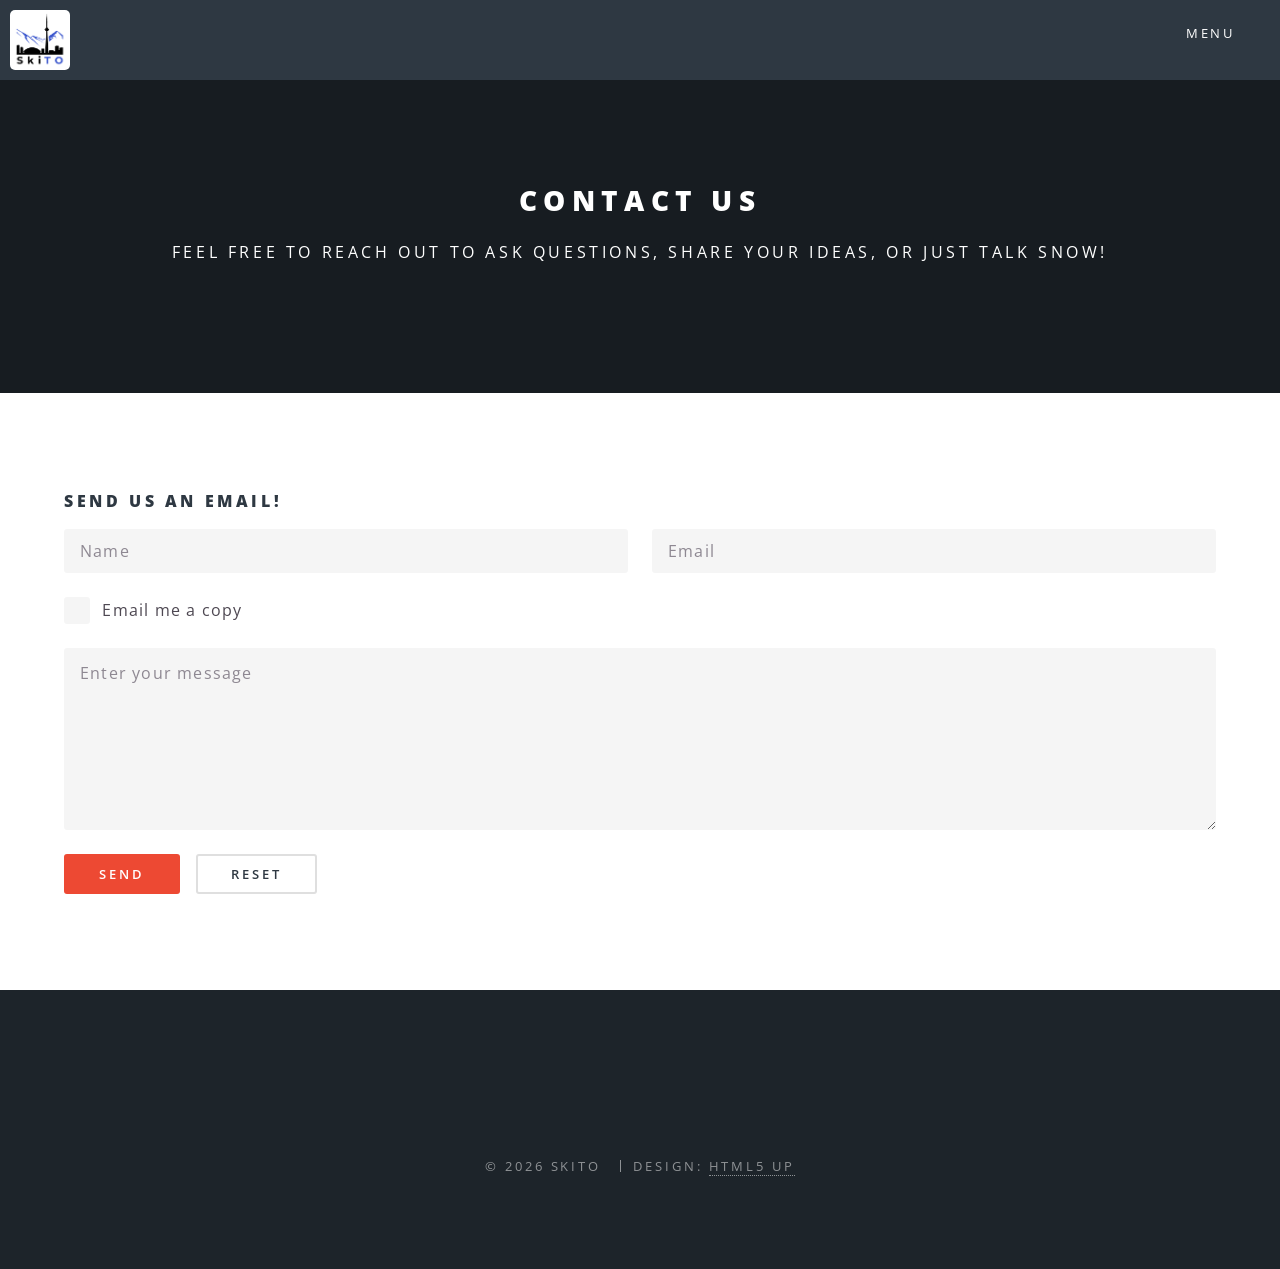
==== commit ba09e96a: "formspree added" ====
--- a/contactUs.html
+++ b/contactUs.html
@@ -5,385 +5,126 @@
 	Free for personal and commercial use under the CCA 3.0 license (html5up.net/license)
 -->
 <html>
-	<head>
-		<title>Contact Us</title>
-		<meta charset="utf-8" />
-		<meta name="viewport" content="width=device-width, initial-scale=1, user-scalable=no" />
-		<link rel="stylesheet" href="assets/css/main.css" />
-		<link rel="icon" href="images/favicon/4.png" type="image/png">
-		<link rel="icon" href="images/favicon/4.png" type="image/png" media="(prefers-color-scheme: light)">
-		<link rel="icon" href="images/favicon/3.png" type="image/png" media="(prefers-color-scheme: dark)">
-		<noscript><link rel="stylesheet" href="assets/css/noscript.css" /></noscript>
-	</head>
-	<body class="is-preload">
 
-		<!-- Page Wrapper -->
-			<div id="page-wrapper">
+<head>
+	<title>Contact Us</title>
+	<meta charset="utf-8" />
+	<meta name="viewport" content="width=device-width, initial-scale=1, user-scalable=no" />
+	<link rel="stylesheet" href="assets/css/main.css" />
+	<link rel="icon" href="images/favicon/4.png" type="image/png">
+	<link rel="icon" href="images/favicon/4.png" type="image/png" media="(prefers-color-scheme: light)">
+	<link rel="icon" href="images/favicon/3.png" type="image/png" media="(prefers-color-scheme: dark)">
+	<noscript>
+		<link rel="stylesheet" href="assets/css/noscript.css" />
+	</noscript>
+</head>
 
-				<!-- Header -->
-					<header id="header">
-						<h1><a href="index.html"><img src="images/logo.png"></a></h1>
-						<nav id="nav">
+<body class="is-preload">
+
+	<!-- Page Wrapper -->
+	<div id="page-wrapper">
+
+		<!-- Header -->
+		<header id="header">
+			<h1><a href="index.html"><img src="images/logo.png"></a></h1>
+			<nav id="nav">
+				<ul>
+					<li class="special">
+						<a href="#menu" class="menuToggle"><span>Menu</span></a>
+						<div id="menu">
 							<ul>
-								<li class="special">
-									<a href="#menu" class="menuToggle"><span>Menu</span></a>
-									<div id="menu">
-										<ul>
-											<li><a href="index.html">Home</a></li>
-											<li><a href="contactUs.html">Contact Us</a></li>
-											<!--<li><a href="generic.html">Generic</a></li>
+								<li><a href="index.html">Home</a></li>
+								<li><a href="contactUs.html">Contact Us</a></li>
+								<!--<li><a href="generic.html">Generic</a></li>
 											<li><a href="elements.html">Elements</a></li>
 											<li><a href="#">Sign Up</a></li>
 											<li><a href="#">Log In</a></li>-->
-										</ul>
-									</div>
-								</li>
 							</ul>
-						</nav>
-					</header>
+						</div>
+					</li>
+				</ul>
+			</nav>
+		</header>
 
-				<!-- Main -->
-					<article id="main">
-						<header>
-							<h2>Contact Us</h2>
-							<p>Feel free to reach out to ask questions, share your ideas, or just talk snow!</p>
-						</header>
-						<section class="wrapper style5">
-							<div class="inner">
+		<!-- Main -->
+		<article id="main">
+			<header>
+				<h2>Contact Us</h2>
+				<p>Feel free to reach out to ask questions, share your ideas, or just talk snow!</p>
+			</header>
+			<section class="wrapper style5">
+				<div class="inner">
+					<section>
+						<h4>Send us an email!</h4>
+						<form method="post" action="https://formspree.io/f/xgojjlqw">
+							<input type="hidden" name="_replyto" value="" id="replyto-field" />
+							<div class="row gtr-uniform">
+								<div class="col-6 col-12-xsmall">
+									<input type="text" name="demo-name" id="demo-name" value="" placeholder="Name" />
+								</div>
+								<div class="col-6 col-12-xsmall">
+									<input type="email" name="demo-email" id="demo-email" value=""
+										placeholder="Email" />
+								</div>
+								<div class="col-6 col-12-small">
+									<input type="checkbox" id="demo-copy" name="demo-copy">
+									<label for="demo-copy">Email me a copy</label>
+								</div>
+								<div class="col-12">
+									<textarea name="demo-message" id="demo-message" placeholder="Enter your message"
+										rows="6"></textarea>
+								</div>
+								<div class="col-12">
+									<ul class="actions">
+										<li><input type="submit" value="Send" class="primary" /></li>
+										<li><input type="reset" value="Reset" /></li>
+									</ul>
+								</div>
+							</div>
+						</form>
+					</section>
 
-								<!--<section>
-									<h4>Text</h4>
-									<p>This is <b>bold</b> and this is <strong>strong</strong>. This is <i>italic</i> and this is <em>emphasized</em>.
-									This is <sup>superscript</sup> text and this is <sub>subscript</sub> text.
-									This is <u>underlined</u> and this is code: <code>for (;;) { ... }</code>. Finally, <a href="#">this is a link</a>.</p>
-									<hr />
-									<header>
-										<h4>Heading with a Subtitle</h4>
-										<p>Lorem ipsum dolor sit amet nullam id egestas urna aliquam</p>
-									</header>
-									<p>Nunc lacinia ante nunc ac lobortis. Interdum adipiscing gravida odio porttitor sem non mi integer non faucibus ornare mi ut ante amet placerat aliquet. Volutpat eu sed ante lacinia sapien lorem accumsan varius montes viverra nibh in adipiscing blandit tempus accumsan.</p>
-									<header>
-										<h5>Heading with a Subtitle</h5>
-										<p>Lorem ipsum dolor sit amet nullam id egestas urna aliquam</p>
-									</header>
-									<p>Nunc lacinia ante nunc ac lobortis. Interdum adipiscing gravida odio porttitor sem non mi integer non faucibus ornare mi ut ante amet placerat aliquet. Volutpat eu sed ante lacinia sapien lorem accumsan varius montes viverra nibh in adipiscing blandit tempus accumsan.</p>
-									<hr />
-									<h2>Heading Level 2</h2>
-									<h3>Heading Level 3</h3>
-									<h4>Heading Level 4</h4>
-									<h5>Heading Level 5</h5>
-									<h6>Heading Level 6</h6>
-									<hr />
-									<h5>Blockquote</h5>
-									<blockquote>Fringilla nisl. Donec accumsan interdum nisi, quis tincidunt felis sagittis eget tempus euismod. Vestibulum ante ipsum primis in faucibus vestibulum. Blandit adipiscing eu felis iaculis volutpat ac adipiscing accumsan faucibus. Vestibulum ante ipsum primis in faucibus lorem ipsum dolor sit amet nullam adipiscing eu felis.</blockquote>
-									<h5>Preformatted</h5>
-									<pre><code>i = 0;
 
-while (!deck.isInOrder()) {
-  print 'Iteration ' + i;
-  deck.shuffle();
-  i++;
-}
+				</div>
+			</section>
+		</article>
 
-print 'It took ' + i + ' iterations to sort the deck.';</code></pre>
-								</section>
+		<!-- Footer -->
+		<footer id="footer">
+			<ul class="icons">
+				<li><a href="#" class="icon brands fa-twitter"><span class="label">Twitter</span></a></li>
+				<li><a href="#" class="icon brands fa-facebook-f"><span class="label">Facebook</span></a></li>
+				<li><a href="#" class="icon brands fa-instagram"><span class="label">Instagram</span></a></li>
+				<li><a href="contactUs.html" class="icon solid fa-envelope"><span class="label">Email</span></a></li>
+			</ul>
+			<ul class="copyright">
+				<li>&copy; 2026 SkiTO</li>
+				<li>Design: <a target="_blank" href="https://html5up.net/">HTML5 UP</a></li>
+			</ul>
+		</footer>
 
-								<section>
-									<h4>Lists</h4>
-									<div class="row">
-										<div class="col-6 col-12-medium">
-											<h5>Unordered</h5>
-											<ul>
-												<li>Dolor pulvinar etiam.</li>
-												<li>Sagittis adipiscing.</li>
-												<li>Felis enim feugiat.</li>
-											</ul>
-											<h5>Alternate</h5>
-											<ul class="alt">
-												<li>Dolor pulvinar etiam.</li>
-												<li>Sagittis adipiscing.</li>
-												<li>Felis enim feugiat.</li>
-											</ul>
-										</div>
-										<div class="col-6 col-12-medium">
-											<h5>Ordered</h5>
-											<ol>
-												<li>Dolor pulvinar etiam.</li>
-												<li>Etiam vel felis viverra.</li>
-												<li>Felis enim feugiat.</li>
-												<li>Dolor pulvinar etiam.</li>
-												<li>Etiam vel felis lorem.</li>
-												<li>Felis enim et feugiat.</li>
-											</ol>
-											<h5>Icons</h5>
-											<ul class="icons">
-												<li><a href="#" class="icon brands fa-twitter"><span class="label">Twitter</span></a></li>
-												<li><a href="#" class="icon brands fa-facebook-f"><span class="label">Facebook</span></a></li>
-												<li><a href="#" class="icon brands fa-instagram"><span class="label">Instagram</span></a></li>
-												<li><a href="#" class="icon brands fa-github"><span class="label">Github</span></a></li>
-											</ul>
-										</div>
-									</div>
-									<h5>Actions</h5>
-									<div class="row">
-										<div class="col-6 col-12-medium">
-											<ul class="actions">
-												<li><a href="#" class="button primary">Default</a></li>
-												<li><a href="#" class="button">Default</a></li>
-											</ul>
-											<ul class="actions small">
-												<li><a href="#" class="button primary small">Small</a></li>
-												<li><a href="#" class="button small">Small</a></li>
-											</ul>
-											<ul class="actions stacked">
-												<li><a href="#" class="button primary">Default</a></li>
-												<li><a href="#" class="button">Default</a></li>
-											</ul>
-											<ul class="actions stacked">
-												<li><a href="#" class="button primary small">Small</a></li>
-												<li><a href="#" class="button small">Small</a></li>
-											</ul>
-										</div>
-										<div class="col-6 col-12-medium">
-											<ul class="actions stacked">
-												<li><a href="#" class="button primary fit">Default</a></li>
-												<li><a href="#" class="button fit">Default</a></li>
-											</ul>
-											<ul class="actions stacked">
-												<li><a href="#" class="button primary small fit">Small</a></li>
-												<li><a href="#" class="button small fit">Small</a></li>
-											</ul>
-										</div>
-									</div>
-								</section>
-
-								<section>
-									<h4>Table</h4>
-									<h5>Default</h5>
-									<div class="table-wrapper">
-										<table>
-											<thead>
-												<tr>
-													<th>Name</th>
-													<th>Description</th>
-													<th>Price</th>
-												</tr>
-											</thead>
-											<tbody>
-												<tr>
-													<td>Item One</td>
-													<td>Ante turpis integer aliquet porttitor.</td>
-													<td>29.99</td>
-												</tr>
-												<tr>
-													<td>Item Two</td>
-													<td>Vis ac commodo adipiscing arcu aliquet.</td>
-													<td>19.99</td>
-												</tr>
-												<tr>
-													<td>Item Three</td>
-													<td> Morbi faucibus arcu accumsan lorem.</td>
-													<td>29.99</td>
-												</tr>
-												<tr>
-													<td>Item Four</td>
-													<td>Vitae integer tempus condimentum.</td>
-													<td>19.99</td>
-												</tr>
-												<tr>
-													<td>Item Five</td>
-													<td>Ante turpis integer aliquet porttitor.</td>
-													<td>29.99</td>
-												</tr>
-											</tbody>
-											<tfoot>
-												<tr>
-													<td colspan="2"></td>
-													<td>100.00</td>
-												</tr>
-											</tfoot>
-										</table>
-									</div>
-
-									<h5>Alternate</h5>
-									<div class="table-wrapper">
-										<table class="alt">
-											<thead>
-												<tr>
-													<th>Name</th>
-													<th>Description</th>
-													<th>Price</th>
-												</tr>
-											</thead>
-											<tbody>
-												<tr>
-													<td>Item One</td>
-													<td>Ante turpis integer aliquet porttitor.</td>
-													<td>29.99</td>
-												</tr>
-												<tr>
-													<td>Item Two</td>
-													<td>Vis ac commodo adipiscing arcu aliquet.</td>
-													<td>19.99</td>
-												</tr>
-												<tr>
-													<td>Item Three</td>
-													<td> Morbi faucibus arcu accumsan lorem.</td>
-													<td>29.99</td>
-												</tr>
-												<tr>
-													<td>Item Four</td>
-													<td>Vitae integer tempus condimentum.</td>
-													<td>19.99</td>
-												</tr>
-												<tr>
-													<td>Item Five</td>
-													<td>Ante turpis integer aliquet porttitor.</td>
-													<td>29.99</td>
-												</tr>
-											</tbody>
-											<tfoot>
-												<tr>
-													<td colspan="2"></td>
-													<td>100.00</td>
-												</tr>
-											</tfoot>
-										</table>
-									</div>
-								</section>
-
-								<section>
-									<h4>Buttons</h4>
-									<ul class="actions">
-										<li><a href="#" class="button primary">Primary</a></li>
-										<li><a href="#" class="button">Default</a></li>
-									</ul>
-									<ul class="actions">
-										<li><a href="#" class="button large">Large</a></li>
-										<li><a href="#" class="button">Default</a></li>
-										<li><a href="#" class="button small">Small</a></li>
-									</ul>
-									<ul class="actions fit">
-										<li><a href="#" class="button fit">Fit</a></li>
-										<li><a href="#" class="button primary fit">Fit</a></li>
-										<li><a href="#" class="button fit">Fit</a></li>
-									</ul>
-									<ul class="actions fit small">
-										<li><a href="#" class="button primary fit small">Fit + Small</a></li>
-										<li><a href="#" class="button fit small">Fit + Small</a></li>
-										<li><a href="#" class="button primary fit small">Fit + Small</a></li>
-									</ul>
-									<ul class="actions">
-										<li><a href="#" class="button primary icon solid fa-download">Icon</a></li>
-										<li><a href="#" class="button icon solid fa-download">Icon</a></li>
-									</ul>
-									<ul class="actions">
-										<li><span class="button primary disabled">Disabled</span></li>
-										<li><span class="button disabled">Disabled</span></li>
-									</ul>
-								</section>-->
-
-								<section>
-									<h4>Send us an email!</h4>
-									<form method="post" action="#">
-										<div class="row gtr-uniform">
-											<div class="col-6 col-12-xsmall">
-												<input type="text" name="demo-name" id="demo-name" value="" placeholder="Name" />
-											</div>
-											<div class="col-6 col-12-xsmall">
-												<input type="email" name="demo-email" id="demo-email" value="" placeholder="Email" />
-											</div>
-											<!--<div class="col-12">
-												<select name="demo-category" id="demo-category">
-													<option value="">- Category -</option>
-													<option value="1">Manufacturing</option>
-													<option value="1">Shipping</option>
-													<option value="1">Administration</option>
-													<option value="1">Human Resources</option>
-												</select>
-											</div>
-											<div class="col-4 col-12-small">
-												<input type="radio" id="demo-priority-low" name="demo-priority" checked>
-												<label for="demo-priority-low">Low</label>
-											</div>
-											<div class="col-4 col-12-small">
-												<input type="radio" id="demo-priority-normal" name="demo-priority">
-												<label for="demo-priority-normal">Normal</label>
-											</div>
-											<div class="col-4 col-12-small">
-												<input type="radio" id="demo-priority-high" name="demo-priority">
-												<label for="demo-priority-high">High</label>
-											</div>-->
-											<div class="col-6 col-12-small">
-												<input type="checkbox" id="demo-copy" name="demo-copy">
-												<label for="demo-copy">Email me a copy</label>
-											</div>
-											<!--<div class="col-6 col-12-small">
-												<input type="checkbox" id="demo-human" name="demo-human" checked>
-												<label for="demo-human">Not a robot</label>
-											</div>-->
-											<div class="col-12">
-												<textarea name="demo-message" id="demo-message" placeholder="Enter your message" rows="6"></textarea>
-											</div>
-											<div class="col-12">
-												<ul class="actions">
-													<li><input type="submit" value="Send" class="primary" /></li>
-													<li><input type="reset" value="Reset" /></li>
-												</ul>
-											</div>
-										</div>
-									</form>
-								</section>
-
-								<!--<section>
-									<h4>Image</h4>
-									<h5>Fit</h5>
-									<div class="box alt">
-										<div class="row gtr-50 gtr-uniform">
-											<div class="col-12"><span class="image fit"><img src="images/banner.jpg" alt="" /></span></div>
-											<div class="col-4"><span class="image fit"><img src="images/pic01.jpg" alt="" /></span></div>
-											<div class="col-4"><span class="image fit"><img src="images/pic02.jpg" alt="" /></span></div>
-											<div class="col-4"><span class="image fit"><img src="images/pic03.jpg" alt="" /></span></div>
-											<div class="col-4"><span class="image fit"><img src="images/pic03.jpg" alt="" /></span></div>
-											<div class="col-4"><span class="image fit"><img src="images/pic02.jpg" alt="" /></span></div>
-											<div class="col-4"><span class="image fit"><img src="images/pic01.jpg" alt="" /></span></div>
-											<div class="col-4"><span class="image fit"><img src="images/pic02.jpg" alt="" /></span></div>
-											<div class="col-4"><span class="image fit"><img src="images/pic01.jpg" alt="" /></span></div>
-											<div class="col-4"><span class="image fit"><img src="images/pic03.jpg" alt="" /></span></div>
-										</div>
-									</div>
-									<h5>Left &amp; Right</h5>
-									<p><span class="image left"><img src="images/pic04.jpg" alt="" /></span>Morbi mattis mi consectetur tortor elementum, varius pellentesque velit convallis. Aenean tincidunt lectus auctor mauris maximus, ac scelerisque ipsum tempor. Duis vulputate ex et ex tincidunt, quis lacinia velit aliquet. Duis non efficitur nisi, id malesuada justo. Maecenas sagittis felis ac sagittis semper. Curabitur purus leo, tempus sed finibus eget, fringilla quis risus. Maecenas et lorem quis sem varius sagittis et a est. Maecenas iaculis iaculis sem. Donec vel dolor at arcu tincidunt bibendum. Interdum et malesuada fames ac ante ipsum primis in faucibus. Fusce ut aliquet justo. Donec id neque ipsum. Integer eget ultricies odio. Nam vel ex a orci fringilla tincidunt. Aliquam eleifend ligula non velit accumsan cursus. Etiam ut gravida sapien. Morbi mattis mi consectetur tortor elementum, varius pellentesque velit convallis. Aenean tincidunt lectus auctor mauris maximus, ac scelerisque ipsum tempor. Duis vulputate ex et ex tincidunt, quis lacinia velit aliquet. Duis non efficitur nisi, id malesuada justo. Maecenas sagittis felis ac sagittis semper. Curabitur purus leo, tempus sed finibus eget, fringilla quis risus. Maecenas et lorem quis sem varius sagittis et a est. Maecenas iaculis iaculis sem. Donec vel dolor at arcu tincidunt bibendum. Interdum et malesuada fames ac ante ipsum primis in faucibus. Fusce ut aliquet justo. Donec id neque ipsum. Integer eget ultricies odio. Nam vel ex a orci fringilla tincidunt. Aliquam eleifend ligula non velit accumsan cursus. Etiam ut gravida sapien.</p>
-									<p><span class="image right"><img src="images/pic05.jpg" alt="" /></span>Vestibulum ultrices risus velit, sit amet blandit massa auctor sit amet. Sed eu lectus sem. Phasellus in odio at ipsum porttitor mollis id vel diam. Praesent sit amet posuere risus, eu faucibus lectus. Vivamus ex ligula, tempus pulvinar ipsum in, auctor porta quam. Proin nec dui cursus, posuere dui eget interdum. Fusce lectus magna, sagittis at facilisis vitae, pellentesque at etiam. Quisque posuere leo quis sem commodo, vel scelerisque nisi scelerisque. Suspendisse id quam vel tortor tincidunt suscipit. Nullam auctor orci eu dolor consectetur, interdum ullamcorper ante tincidunt. Mauris felis nec felis elementum varius. Nam sapien ante, varius in pulvinar vitae, rhoncus id massa. Donec varius ex in mauris ornare, eget euismod urna egestas. Etiam lacinia tempor ipsum, sodales porttitor justo. Aliquam dolor quam, semper in tortor eu, volutpat efficitur quam. Fusce nec fermentum nisl. Aenean erat diam, tempus aliquet erat. Etiam iaculis nulla ipsum, et pharetra libero rhoncus ut. Phasellus rutrum cursus velit, eget condimentum nunc blandit vel. In at pulvinar lectus. Morbi diam ante, vulputate et imperdiet eget, fermentum non dolor. Ut eleifend sagittis tincidunt. Sed viverra commodo mi, ac rhoncus justo. Duis neque ligula, elementum ut enim vel, posuere finibus justo. Vivamus facilisis maximus nibh quis pulvinar. Quisque hendrerit in ipsum id tellus facilisis fermentum. Proin mauris dui.</p>
-								</section>-->
-
-							</div>
-						</section>
-					</article>
-
-				<!-- Footer -->
-				<footer id="footer">
-					<ul class="icons">
-						<li><a href="#" class="icon brands fa-twitter"><span class="label">Twitter</span></a></li>
-						<li><a href="#" class="icon brands fa-facebook-f"><span class="label">Facebook</span></a></li>
-						<li><a href="#" class="icon brands fa-instagram"><span class="label">Instagram</span></a></li>
-						<li><a href="contactUs.html" class="icon solid fa-envelope"><span class="label">Email</span></a></li>
-					</ul>
-					<ul class="copyright">
-						<li>&copy; 2026 SkiTO</li><li>Design: <a target="_blank" href="https://html5up.net/">HTML5 UP</a></li>
-					</ul>
-				</footer>
-
-		</div>
+	</div>
 
 	<!-- Scripts -->
-		<script src="assets/js/jquery.min.js"></script>
-		<script src="assets/js/jquery.scrollex.min.js"></script>
-		<script src="assets/js/jquery.scrolly.min.js"></script>
-		<script src="assets/js/browser.min.js"></script>
-		<script src="assets/js/breakpoints.min.js"></script>
-		<script src="assets/js/util.js"></script>
-		<script src="assets/js/main.js"></script>
+	<script src="assets/js/jquery.min.js"></script>
+	<script src="assets/js/jquery.scrollex.min.js"></script>
+	<script src="assets/js/jquery.scrolly.min.js"></script>
+	<script src="assets/js/browser.min.js"></script>
+	<script src="assets/js/breakpoints.min.js"></script>
+	<script src="assets/js/util.js"></script>
+	<script src="assets/js/main.js"></script>
+
+	<script>
+		document.getElementById('demo-email').addEventListener('input', function () {
+			document.getElementById('replyto-field').value =
+				document.getElementById('demo-copy').checked ? this.value : '';
+		});
+		document.getElementById('demo-copy').addEventListener('change', function () {
+			document.getElementById('replyto-field').value =
+				this.checked ? document.getElementById('demo-email').value : '';
+		});
+	</script>
 
 </body>
+
 </html>
